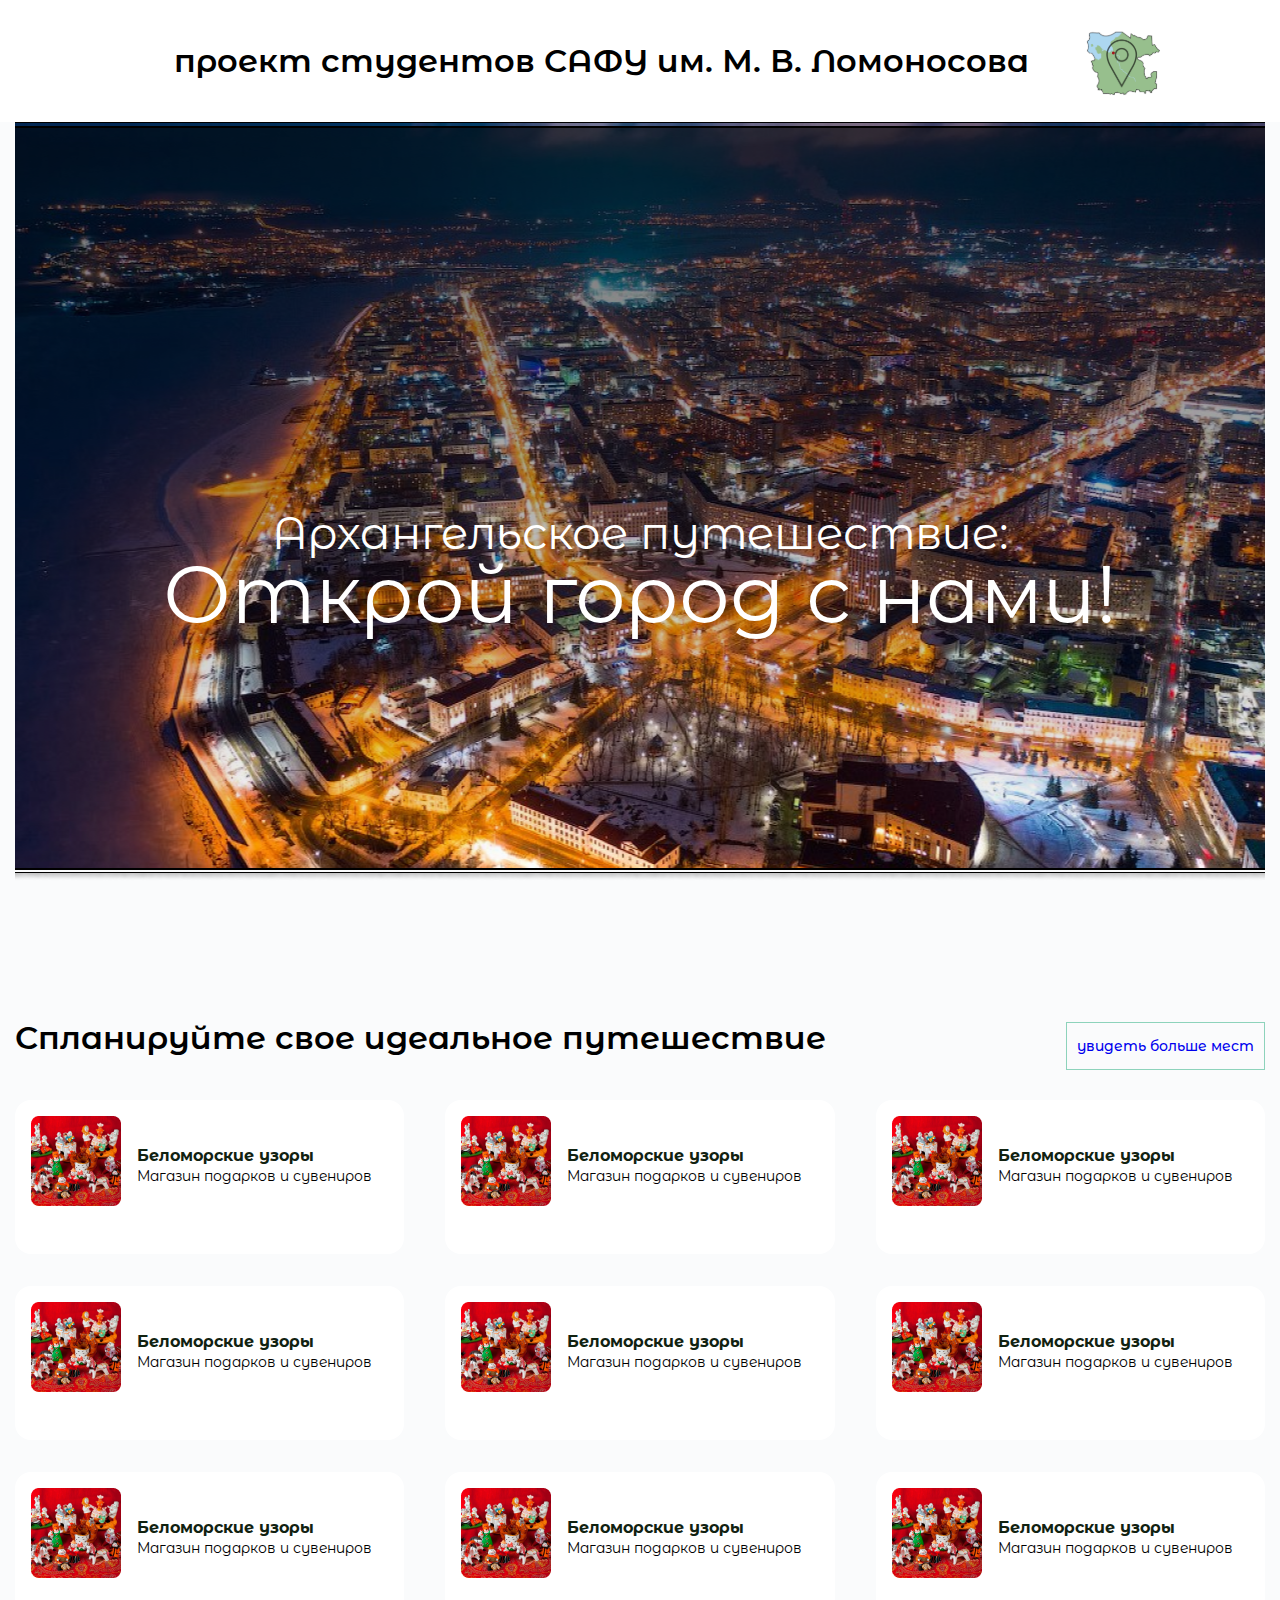
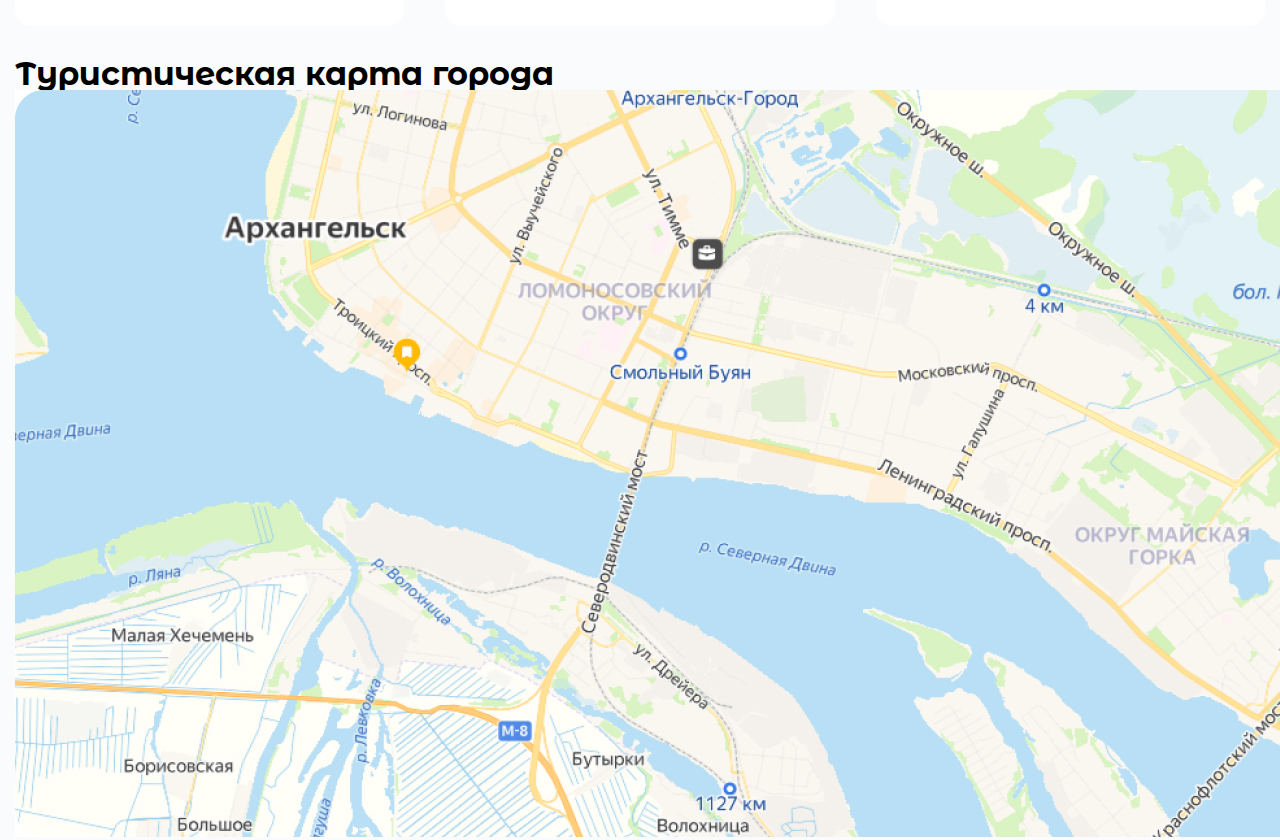
==== static/templates/index.html @ 419f7c82 "grid and map" ====
<!DOCTYPE html>
<html lang="en">
<head>
    <meta charset="UTF-8">
    <meta name="viewport" content="width=device-width, initial-scale=1.0">
    <link rel="preconnect" href="https://fonts.googleapis.com">
    <link rel="preconnect" href="https://fonts.gstatic.com" crossorigin>
    <link href="https://fonts.googleapis.com/css2?family=Montserrat+Alternates:ital,wght@0,400;0,500;0,600;0,700;1,900&display=swap" rel="stylesheet">
    <link rel="stylesheet" href="../styles/index.css">
    <title>Document</title>
</head>
<body>
    <header class="header">
        <div class="container">
            <div class="header-title">
                <h1 class="header-title-text">проект студентов САФУ им. М. В. Ломоносова</h1>
                <a href="#" class="logo">
                    <img src="../../media/лого.svg" alt="logo" class="logo-img">
                </a>
            </div>
        </div>
    </header>
    <main class="main">
        <section class="promo">
            <div class="container">
                <div class="promo__inner">
                    <h2 class="subtitle">
                        Архангельское путешествие:
                    </h2>
                    <h1 class="title">
                        Открой город с нами!
                    </h1>
                </div>
            </div>
        </section>
        <section class="review">
            <div class="container review-div">
                <div class="review__title">
                    <h1 class="review-plan">
                        Спланируйте свое идеальное путешествие
                    </h1>
                    <h2 class="review-more">
                        <a href="#" class="review-more-link">увидеть больше мест</a>
                    </h2>
                </div>
                <div class="review-grid">

                    <div class="grid-element">
                        <a href="#" class="grid-el-link"><img src="../../media/беломорские укзоры 1.png" alt="беломорские узоры" class="grid-element-img"></a>
                        <div class="grid-element-text">
                            <h1>Беломорские узоры</h1>
                            <h2>Магазин подарков и сувениров</h2>
                        </div>
                    </div>

                    <div class="grid-element">
                        <a href="#" class="grid-el-link"><img src="../../media/беломорские укзоры 1.png" alt="беломорские узоры" class="grid-element-img"></a>
                        <div class="grid-element-text">
                            <h1>Беломорские узоры</h1>
                            <h2>Магазин подарков и сувениров</h2>
                        </div>
                    </div>

                    <div class="grid-element">
                        <a href="#" class="grid-el-link"><img src="../../media/беломорские укзоры 1.png" alt="беломорские узоры" class="grid-element-img"></a>
                        <div class="grid-element-text">
                            <h1>Беломорские узоры</h1>
                            <h2>Магазин подарков и сувениров</h2>
                        </div>
                    </div>

                    <div class="grid-element">
                        <a href="#" class="grid-el-link"><img src="../../media/беломорские укзоры 1.png" alt="беломорские узоры" class="grid-element-img"></a>
                        <div class="grid-element-text">
                            <h1>Беломорские узоры</h1>
                            <h2>Магазин подарков и сувениров</h2>
                        </div>
                    </div>

                    <div class="grid-element">
                        <a href="#" class="grid-el-link"><img src="../../media/беломорские укзоры 1.png" alt="беломорские узоры" class="grid-element-img"></a>
                        <div class="grid-element-text">
                            <h1>Беломорские узоры</h1>
                            <h2>Магазин подарков и сувениров</h2>
                        </div>
                    </div>

                    <div class="grid-element">
                        <a href="#" class="grid-el-link"><img src="../../media/беломорские укзоры 1.png" alt="беломорские узоры" class="grid-element-img"></a>
                        <div class="grid-element-text">
                            <h1>Беломорские узоры</h1>
                            <h2>Магазин подарков и сувениров</h2>
                        </div>
                    </div>

                    <div class="grid-element">
                        <a href="#" class="grid-el-link"><img src="../../media/беломорские укзоры 1.png" alt="беломорские узоры" class="grid-element-img"></a>
                        <div class="grid-element-text">
                            <h1>Беломорские узоры</h1>
                            <h2>Магазин подарков и сувениров</h2>
                        </div>
                    </div>

                    <div class="grid-element">
                        <a href="#" class="grid-el-link"><img src="../../media/беломорские укзоры 1.png" alt="беломорские узоры" class="grid-element-img"></a>
                        <div class="grid-element-text">
                            <h1>Беломорские узоры</h1>
                            <h2>Магазин подарков и сувениров</h2>
                        </div>
                    </div>

                    <div class="grid-element">
                        <a href="#" class="grid-el-link"><img src="../../media/беломорские укзоры 1.png" alt="беломорские узоры" class="grid-element-img"></a>
                        <div class="grid-element-text">
                            <h1>Беломорские узоры</h1>
                            <h2>Магазин подарков и сувениров</h2>
                        </div>
                    </div>

                </div>
            </div>
        </section>
        <section class="map">
            <div class="container">
                <div class="map-text">
                    <h1 class="map-text-header">Туристическая карта города</h1>
                </div>
                <div class="main-map">
                    <img src="../../media/интерактивная карта.jpg" alt="карта города" class="map-image">
                </div>
            </div>
        </section>
    </main>
</body>
</html>
---- static/styles/index.css ----
/* Сброс стилей html */
html, body, div, span, applet, object, iframe,
h1, h2, h3, h4, h5, h6, p, blockquote, pre,
a, abbr, acronym, address, big, cite, code,
del, dfn, em, img, ins, kbd, q, s, samp,
small, strike, strong, sub, sup, tt, var,
b, u, i, center,
dl, dt, dd, ol, ul, li,
fieldset, form, label, legend,
table, caption, tbody, tfoot, thead, tr, th, td,
article, aside, canvas, details, embed,
figure, figcaption, footer, header, hgroup,
menu, nav, output, ruby, section, summary,
time, mark, audio, video {
	margin: 0;
	padding: 0;
	border: 0;
	font-size: 100%;
	font: inherit;
	vertical-align: baseline;
}
/* HTML5 display-role reset for older browsers */
article, aside, details, figcaption, figure,
footer, header, hgroup, menu, nav, section {
	display: block;
}
  
body {
	font-family: "Montserrat Alternates", sans-serif;
	line-height: 1;
	background-color: #FAFBFC;
}
ol, ul {
	list-style: none;
}
blockquote, q {
	quotes: none;
}
blockquote:before, blockquote:after,
q:before, q:after {
	content: '';
	content: none;
}
table {
	border-collapse: collapse;
	border-spacing: 0;
}

.header {
	background-color: #fff;
	padding: 21px 104px;
}

.container {
	max-width: 1383px;
	margin: 0 auto;
	padding: 0 15px;
}

.header-title {
	display: flex;
	justify-content: space-between;
	align-items: center;
}

.header-title-text {
	cursor: default;
	justify-content: center;
	font-weight: 600;
	font-size: 32px;
	margin-right: auto;
	margin-left: auto;
}

.promo__inner {
	display: flex;
	flex-direction: column;
	background-image: url(../../media/arhangelsk.png);
	min-height: 100vh;
	background-repeat: no-repeat;
	background-position: top;
	justify-content: center;
}

.title {
	color: #fff;
	font-weight: 400px;
	font-size: 80px;
	text-align: center;
}

.subtitle {
	color: #fff;
	font-weight: 400px;
	font-size: 45px;
	text-align: center;
}

.review__title {
	display: flex;
	justify-content: space-between;
	margin-bottom: 30px;
}

.review-plan {
	font-size: 32px;
	font-weight: 600;
}

.review-more {
	font-size: 14px;
	font-weight: 500;
	padding: 16px 10px;
	border: 1px solid;
	border-color: #8dd3bb;
	transition: 0.3s;

}

.review-more:hover {
	font-size: 14px;
	font-weight: 500;
	padding: 16px 10px;
	border: 1px solid;
	border-color: #8dd3bb;
	background-color: #8dd3bb;
}

.review-more-link {
	text-decoration: none;
}

.review-more-link:visited {
	text-decoration: none;
	color: black;
}

.review-grid {
	display: flex;
	flex-flow: row wrap;
	justify-content: space-between;
}

.grid-element {
	display: flex;
	flex-direction: row;
	background-color: #fff;
	border-radius: 16px;
	padding: 16px;
	width: calc(100% / 3.5);
	height: 122px;
	margin-bottom: 32px;
	transition: 0.3s;
}

.grid-element:hover {
	display: flex;
	flex-direction: row;
	background-color: rgba(174, 226, 209, 0.9);;
	border-radius: 16px;
	padding: 16px;
	width: calc(100% / 3.5);
	height: 122px;
	margin-bottom: 32px;
}

.grid-element-img {
	width: 90px;
	height: 90px;
}

.grid-element-text {
	margin-top: 32px;
	margin-bottom: 32px;
	margin-left: 16px;
	cursor: default;
}

.grid-element-text h1 {
	font-weight: bolder;
	font-size: 16px;
	color: #112211;
	margin-bottom: 5px;
}

.grid-element-text h2 {
	font-weight: 400;
	font-size: 14px;
}

.map-text-header {
	font-size: 32px;
	font-weight: bolder;
}

.map-mage {
	border-radius: 16px;
	min-height: 100vh;
}
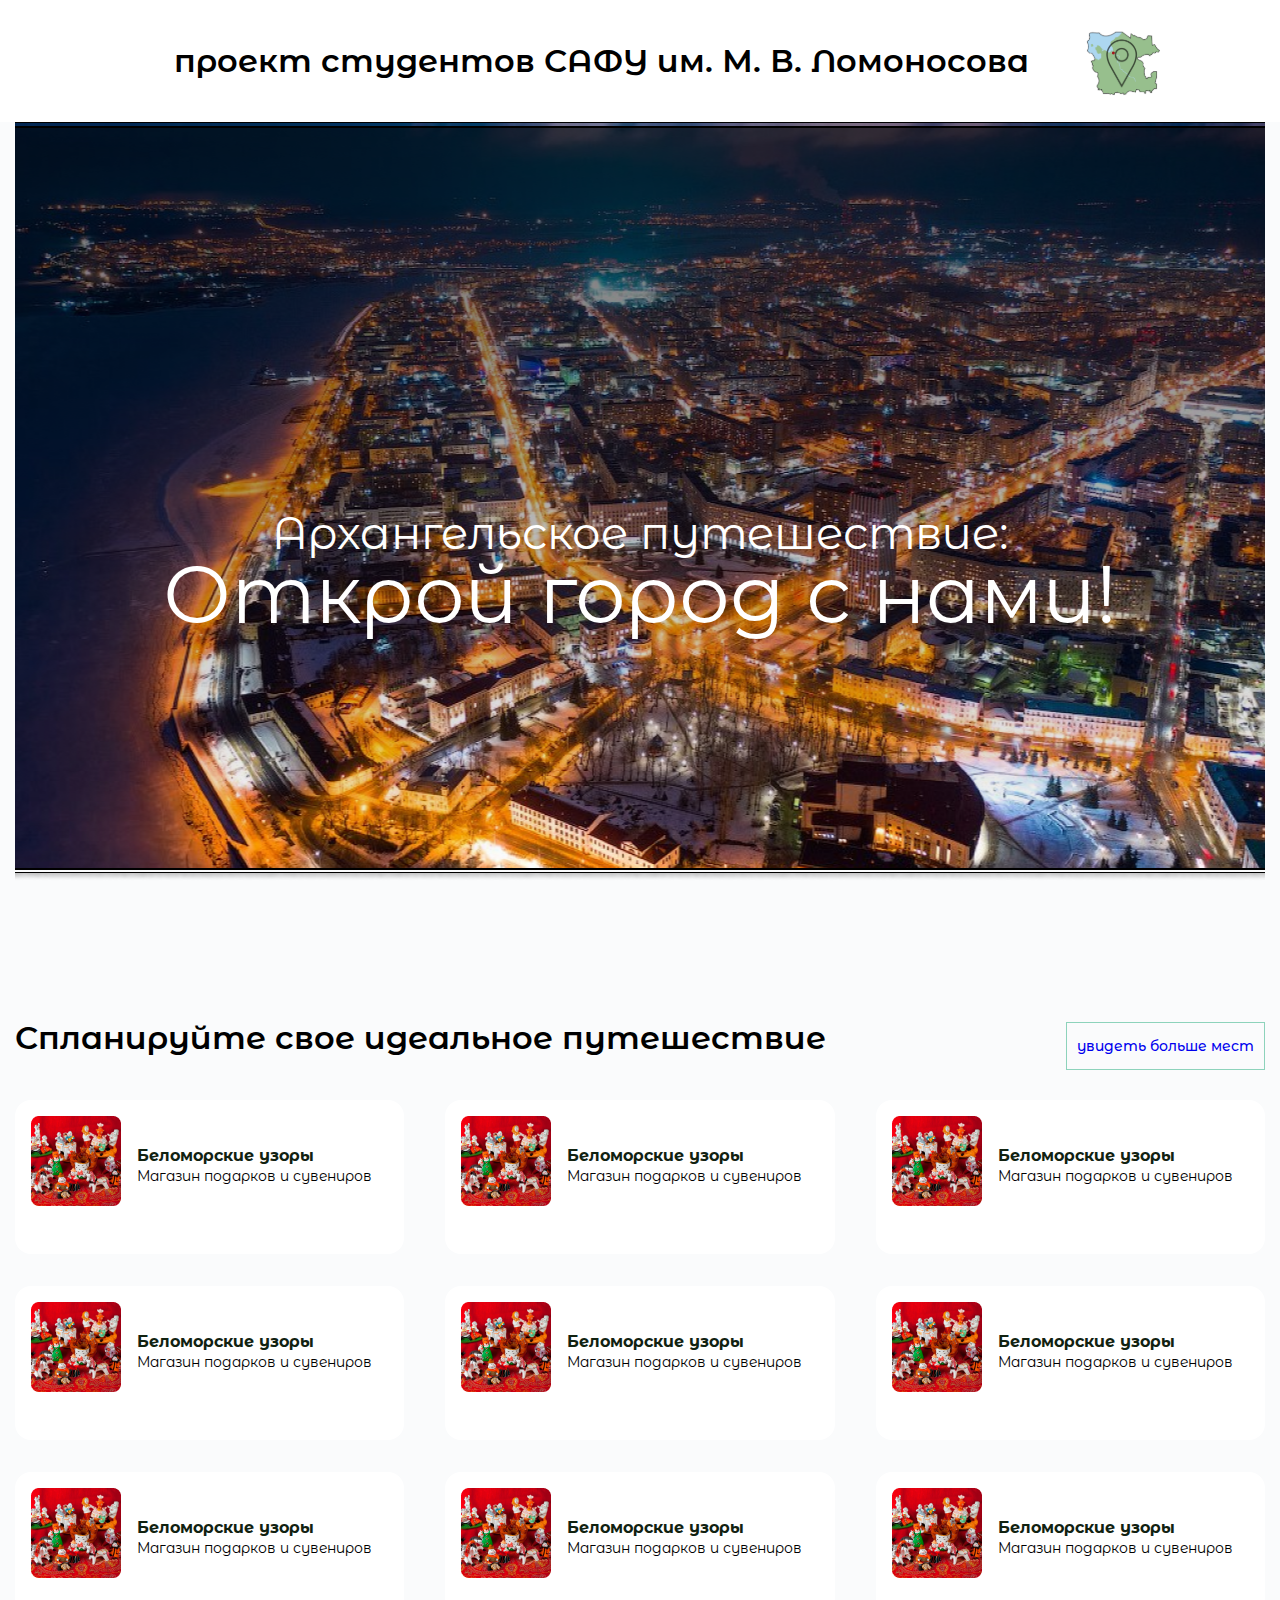
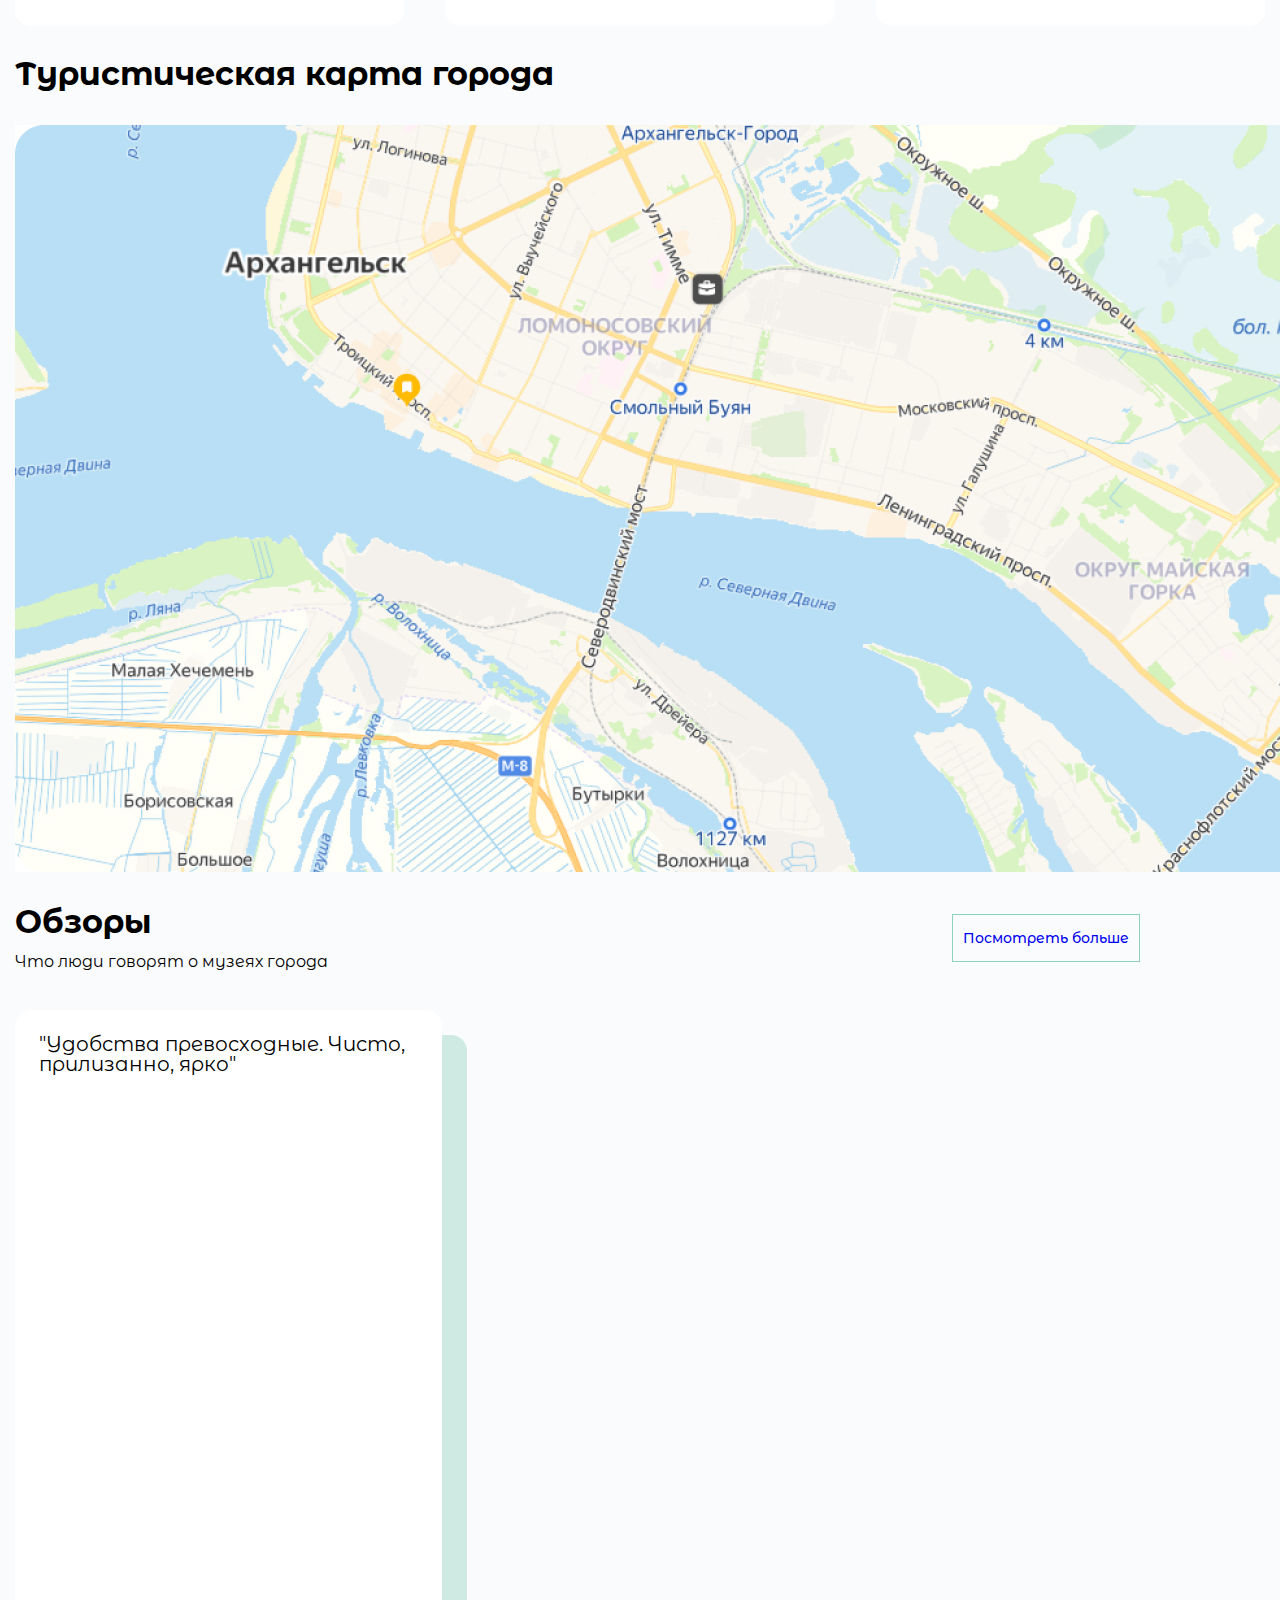
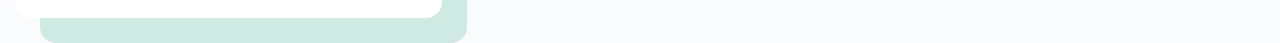
==== commit 8bbc0e41: "google views" ====
--- a/static/templates/index.html
+++ b/static/templates/index.html
@@ -130,6 +130,29 @@
                 </div>
             </div>
         </section>
+        <section class="google-views">
+            <div class="container">
+                <div class="google-views-headers">
+                    <div class="google-views-headers-hs">
+                        <h1>Обзоры</h1>
+                        <h2>Что люди говорят о музеях города</h2>
+                    </div>
+                    <h2 class="review-more">
+                        <a href="#" class="review-more-link">Посмотреть больше</a>
+                    </h2>
+                </div>
+                <div class="google-views-marks">
+                    <div class="google-views-marks-element">
+                        <div class="google-views-marks-main-element sq">
+                            <h1>"Удобства превосходные. Чисто, прилизанно, ярко"</h1>
+                        </div>
+                        <div class="google-views-marks-background sq">
+
+                        </div>
+                    </div>
+                </div>
+            </div>
+        </section>
     </main>
 </body>
 </html>--- a/static/styles/index.css
+++ b/static/styles/index.css
@@ -188,12 +188,65 @@
 	font-size: 14px;
 }
 
+.map {
+	margin-bottom: 31px;
+}
+
 .map-text-header {
 	font-size: 32px;
 	font-weight: bolder;
+	margin-bottom: 35px;
 }
 
 .map-mage {
 	border-radius: 16px;
 	min-height: 100vh;
+}
+
+.google-views-headers {
+	width: 90%;
+	display: flex;
+	justify-content: space-between;
+	align-items: center;
+	margin-bottom: 40px;
+}
+
+.google-views-headers-hs h1 {
+	margin-bottom: 16px;
+	font-size: 32px;
+	font-weight: bolder;
+}
+
+.google-views-headers-hs h2 {
+	font-size: 16px;
+	font-weight: 400;
+}
+
+.sq {
+	border-radius: 16px;
+	height: 560px;
+	width: calc(100% / 3.3);
+}
+
+.google-views-marks-element {
+	position: relative;
+}
+
+.google-views-marks-main-element {
+	background-color: #fff;
+	padding: 24px;
+}
+
+.google-views-marks-main-element h1 {
+	font-size: 20px;
+	font-weight: 400;
+}
+
+.google-views-marks-background {
+	position: absolute;
+	padding: 24px;
+	background-color: rgba(141, 211, 187, 0.4);
+	top: 25px;
+	left: 25px;
+	z-index: -1;
 }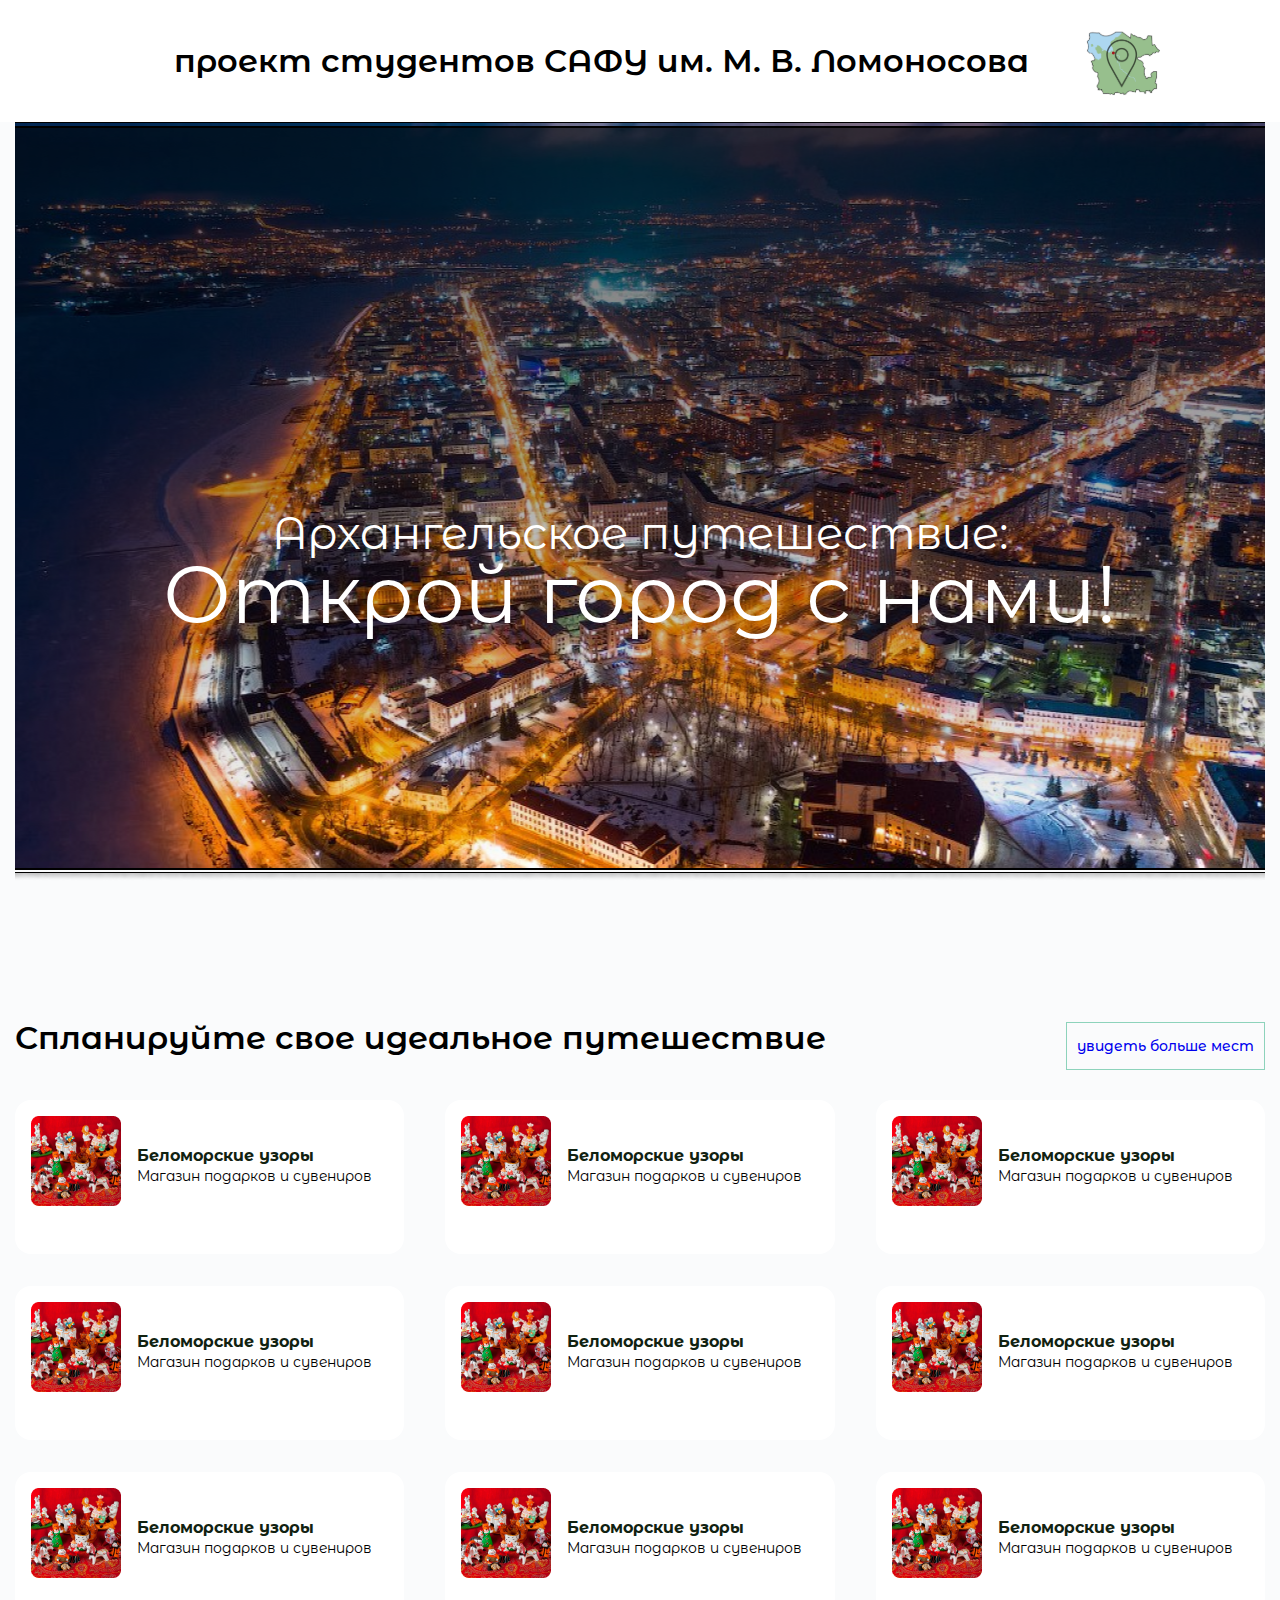
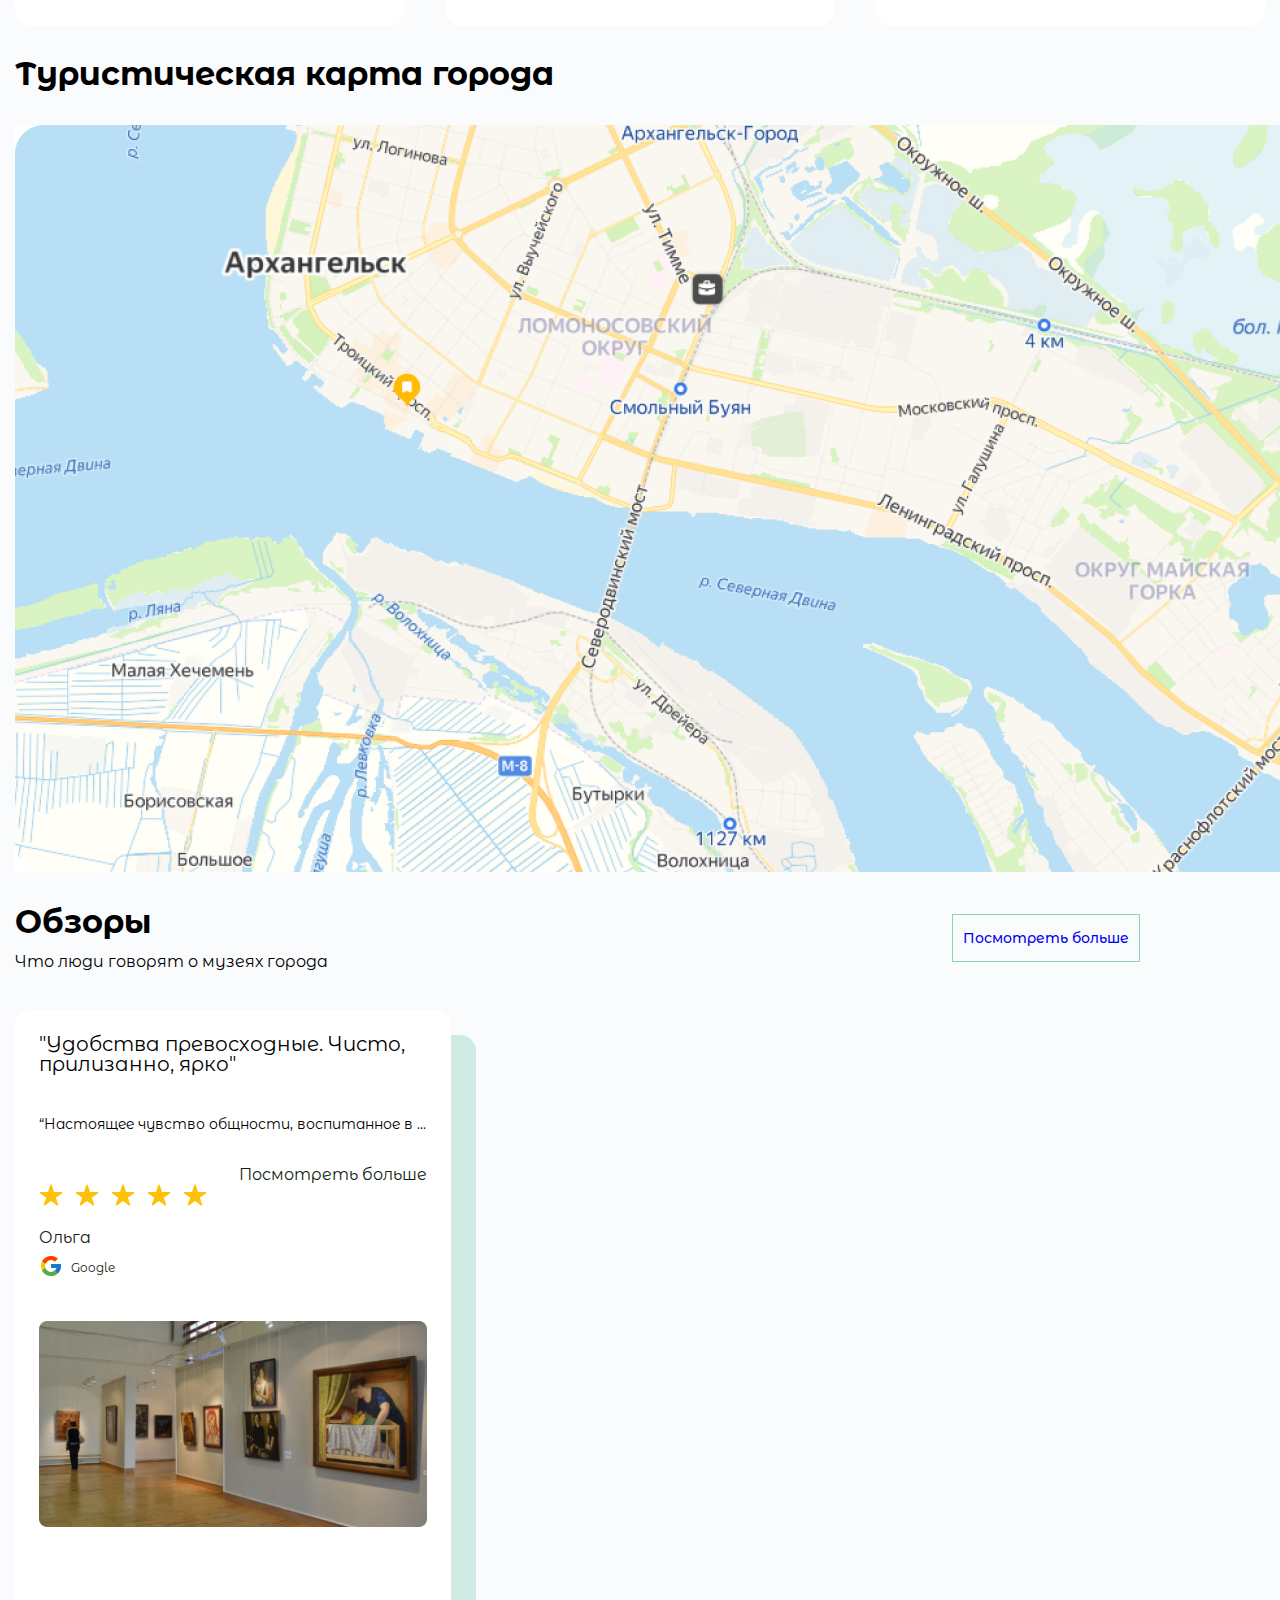
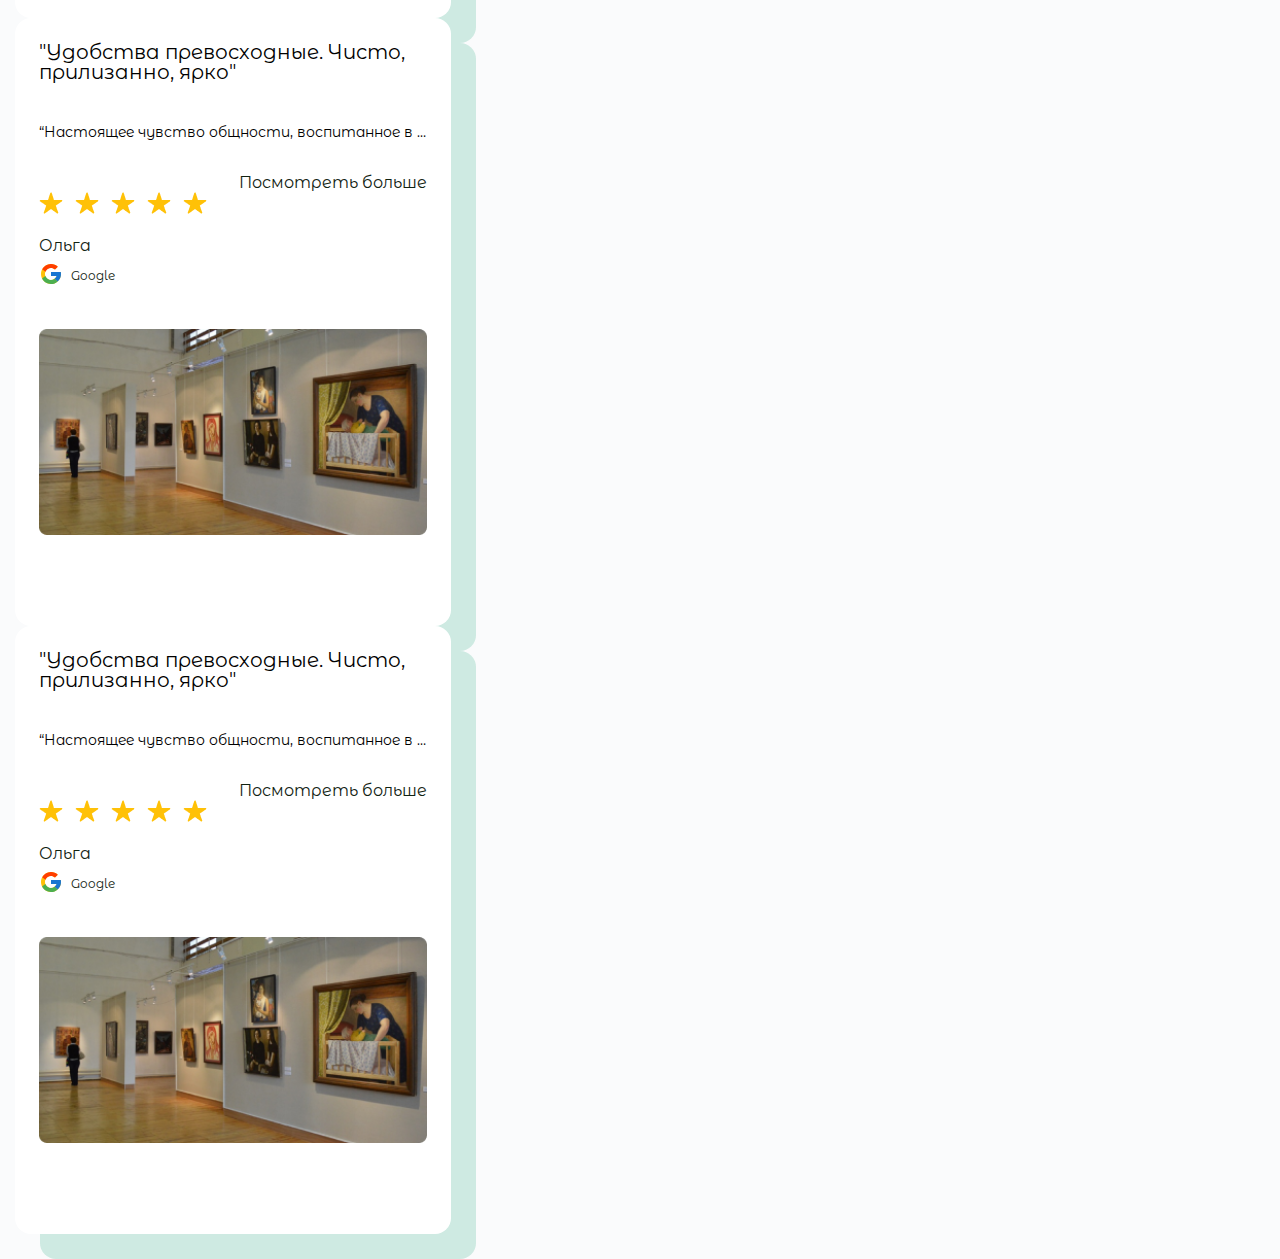
==== commit 58b4a3d0: "google views row" ====
--- a/static/templates/index.html
+++ b/static/templates/index.html
@@ -144,11 +144,166 @@
                 <div class="google-views-marks">
                     <div class="google-views-marks-element">
                         <div class="google-views-marks-main-element sq">
+
                             <h1>"Удобства превосходные. Чисто, прилизанно, ярко"</h1>
+
+                            <div class="show-more-google">
+                                <script type="text/javascript">
+                                function toggle(obj) {
+                                      var obj=document.getElementById(obj);
+                                  
+                                      if (obj.classList.value.split(' ').includes("text-hidden")) 
+                                        obj.classList.remove('text-hidden');
+                                      else 
+                                        obj.classList.toggle('text-hidden');
+                                }
+                                </script>
+                                <div>
+                                    <span id="show-more-text" class="text-container text-hidden" >
+                                        “Настоящее чувство общности, воспитанное в нас” - 
+                                        я очень ценю помощь и поддержку персонала в эти трудные времена. 
+                                        Спасибо Кэти за то, что всегда помогала мне, даже когда я была за границей. 
+                                        И всегда была рядом, когда это было необходимо.Посмотреть еще несколько студий Olgaweave 
+                                        – Kai TakGoogle
+                                    </span>
+                                </div>
+                                <a class="google-show-more-button" href="javascript: void(0);" onClick="toggle('show-more-text')">Посмотреть больше</a>
+                            </div>
+
+                            <div class="star-marks">
+                                <img src="../../media/Frame 2608758.png" alt="" class="star-marks-img">
+                            </div>
+
+                            <div class="username">
+                                <div class="name">
+                                    <span>Ольга</span>
+                                </div>
+                                <div class="google-logo">
+                                    <a href="https://www.google.ru/maps">
+                                        <img src="../../media/flat-color-icons_google.svg" alt="google-logo">
+                                    </a>
+                                    <span>Google</span>
+                                </div>
+                            </div>
+
+                            <div class="object-img">
+                                <img src="../../media/музей изобр искуств 1.png" alt="музей">
+                            </div>
                         </div>
                         <div class="google-views-marks-background sq">
 
                         </div>
+                        
+                    </div>
+                </div>
+                <div class="google-views-marks">
+                    <div class="google-views-marks-element">
+                        <div class="google-views-marks-main-element sq">
+
+                            <h1>"Удобства превосходные. Чисто, прилизанно, ярко"</h1>
+
+                            <div class="show-more-google">
+                                <script type="text/javascript">
+                                function toggle(obj) {
+                                      var obj=document.getElementById(obj);
+                                  
+                                      if (obj.classList.value.split(' ').includes("text-hidden")) 
+                                        obj.classList.remove('text-hidden');
+                                      else 
+                                        obj.classList.toggle('text-hidden');
+                                }
+                                </script>
+                                <div>
+                                    <span id="show-more-text" class="text-container text-hidden" >
+                                        “Настоящее чувство общности, воспитанное в нас” - 
+                                        я очень ценю помощь и поддержку персонала в эти трудные времена. 
+                                        Спасибо Кэти за то, что всегда помогала мне, даже когда я была за границей. 
+                                        И всегда была рядом, когда это было необходимо.Посмотреть еще несколько студий Olgaweave 
+                                        – Kai TakGoogle
+                                    </span>
+                                </div>
+                                <a class="google-show-more-button" href="javascript: void(0);" onClick="toggle('show-more-text')">Посмотреть больше</a>
+                            </div>
+
+                            <div class="star-marks">
+                                <img src="../../media/Frame 2608758.png" alt="" class="star-marks-img">
+                            </div>
+
+                            <div class="username">
+                                <div class="name">
+                                    <span>Ольга</span>
+                                </div>
+                                <div class="google-logo">
+                                    <a href="https://www.google.ru/maps">
+                                        <img src="../../media/flat-color-icons_google.svg" alt="google-logo">
+                                    </a>
+                                    <span>Google</span>
+                                </div>
+                            </div>
+
+                            <div class="object-img">
+                                <img src="../../media/музей изобр искуств 1.png" alt="музей">
+                            </div>
+                        </div>
+                        <div class="google-views-marks-background sq">
+
+                        </div>
+                        
+                    </div>
+                </div>
+                <div class="google-views-marks">
+                    <div class="google-views-marks-element">
+                        <div class="google-views-marks-main-element sq">
+
+                            <h1>"Удобства превосходные. Чисто, прилизанно, ярко"</h1>
+
+                            <div class="show-more-google">
+                                <script type="text/javascript">
+                                function toggle(obj) {
+                                      var obj=document.getElementById(obj);
+                                  
+                                      if (obj.classList.value.split(' ').includes("text-hidden")) 
+                                        obj.classList.remove('text-hidden');
+                                      else 
+                                        obj.classList.toggle('text-hidden');
+                                }
+                                </script>
+                                <div>
+                                    <span id="show-more-text" class="text-container text-hidden" >
+                                        “Настоящее чувство общности, воспитанное в нас” - 
+                                        я очень ценю помощь и поддержку персонала в эти трудные времена. 
+                                        Спасибо Кэти за то, что всегда помогала мне, даже когда я была за границей. 
+                                        И всегда была рядом, когда это было необходимо.Посмотреть еще несколько студий Olgaweave 
+                                        – Kai TakGoogle
+                                    </span>
+                                </div>
+                                <a class="google-show-more-button" href="javascript: void(0);" onClick="toggle('show-more-text')">Посмотреть больше</a>
+                            </div>
+
+                            <div class="star-marks">
+                                <img src="../../media/Frame 2608758.png" alt="" class="star-marks-img">
+                            </div>
+
+                            <div class="username">
+                                <div class="name">
+                                    <span>Ольга</span>
+                                </div>
+                                <div class="google-logo">
+                                    <a href="https://www.google.ru/maps">
+                                        <img src="../../media/flat-color-icons_google.svg" alt="google-logo">
+                                    </a>
+                                    <span>Google</span>
+                                </div>
+                            </div>
+
+                            <div class="object-img">
+                                <img src="../../media/музей изобр искуств 1.png" alt="музей">
+                            </div>
+                        </div>
+                        <div class="google-views-marks-background sq">
+
+                        </div>
+                        
                     </div>
                 </div>
             </div>
--- a/static/styles/index.css
+++ b/static/styles/index.css
@@ -224,8 +224,14 @@
 
 .sq {
 	border-radius: 16px;
-	height: 560px;
-	width: calc(100% / 3.3);
+	min-height: 560px;
+	width: calc(100% / 6.4);
+}
+
+.google-views-marks {
+	display: flex;
+	flex-direction: row;
+	justify-content: space-around;
 }
 
 .google-views-marks-element {
@@ -240,6 +246,7 @@
 .google-views-marks-main-element h1 {
 	font-size: 20px;
 	font-weight: 400;
+	margin-bottom: 20px;
 }
 
 .google-views-marks-background {
@@ -249,4 +256,88 @@
 	top: 25px;
 	left: 25px;
 	z-index: -1;
-}+}
+
+.show-more-google {
+	margin-bottom: 16px;
+}
+
+.show-more-google span {
+	font-size: 14px;
+	font-weight: 400;
+	line-height: 1.5;
+}
+
+.google-show-more-button {
+	float: right;
+    margin-top: 10px;
+	text-decoration: none;
+	font-size: 16px;
+	font-weight: 400;
+	color: #112211;
+	transition: 0.3s;
+}
+
+.google-show-more-button:visited {
+	float: right;
+    margin-top: 10px;
+	text-decoration: none;
+	font-size: 16px;
+	font-weight: 400;
+	color: #112211;
+}
+
+.google-show-more-button:hover {
+	float: right;
+    margin-top: 10px;
+	text-decoration: none;
+	font-size: 17px;
+	font-weight: 400;
+	color: #112211;
+}
+
+.text-container{
+    margin-top:20px;
+    display:inline-block;
+	height: 40px;
+}
+
+.text-hidden{
+	white-space: nowrap; 
+	overflow: hidden;
+	text-overflow: ellipsis; 
+	width: 100%;
+}
+
+.star-marks {
+	margin-bottom: 20px;
+}
+
+.username {
+	margin-bottom: 40px;
+}
+
+.name {
+	margin-bottom: 8px;
+}
+
+.name span {
+	color: #112211;
+}
+
+.google-logo {
+	display: flex;
+}
+
+.google-logo span {
+	margin: auto 0;
+	margin-left: 8px;
+	font-size: 12px;
+	font-weight: 400;
+	color: #112211;
+}
+
+.object-img img {
+	width: 100%;
+}
+
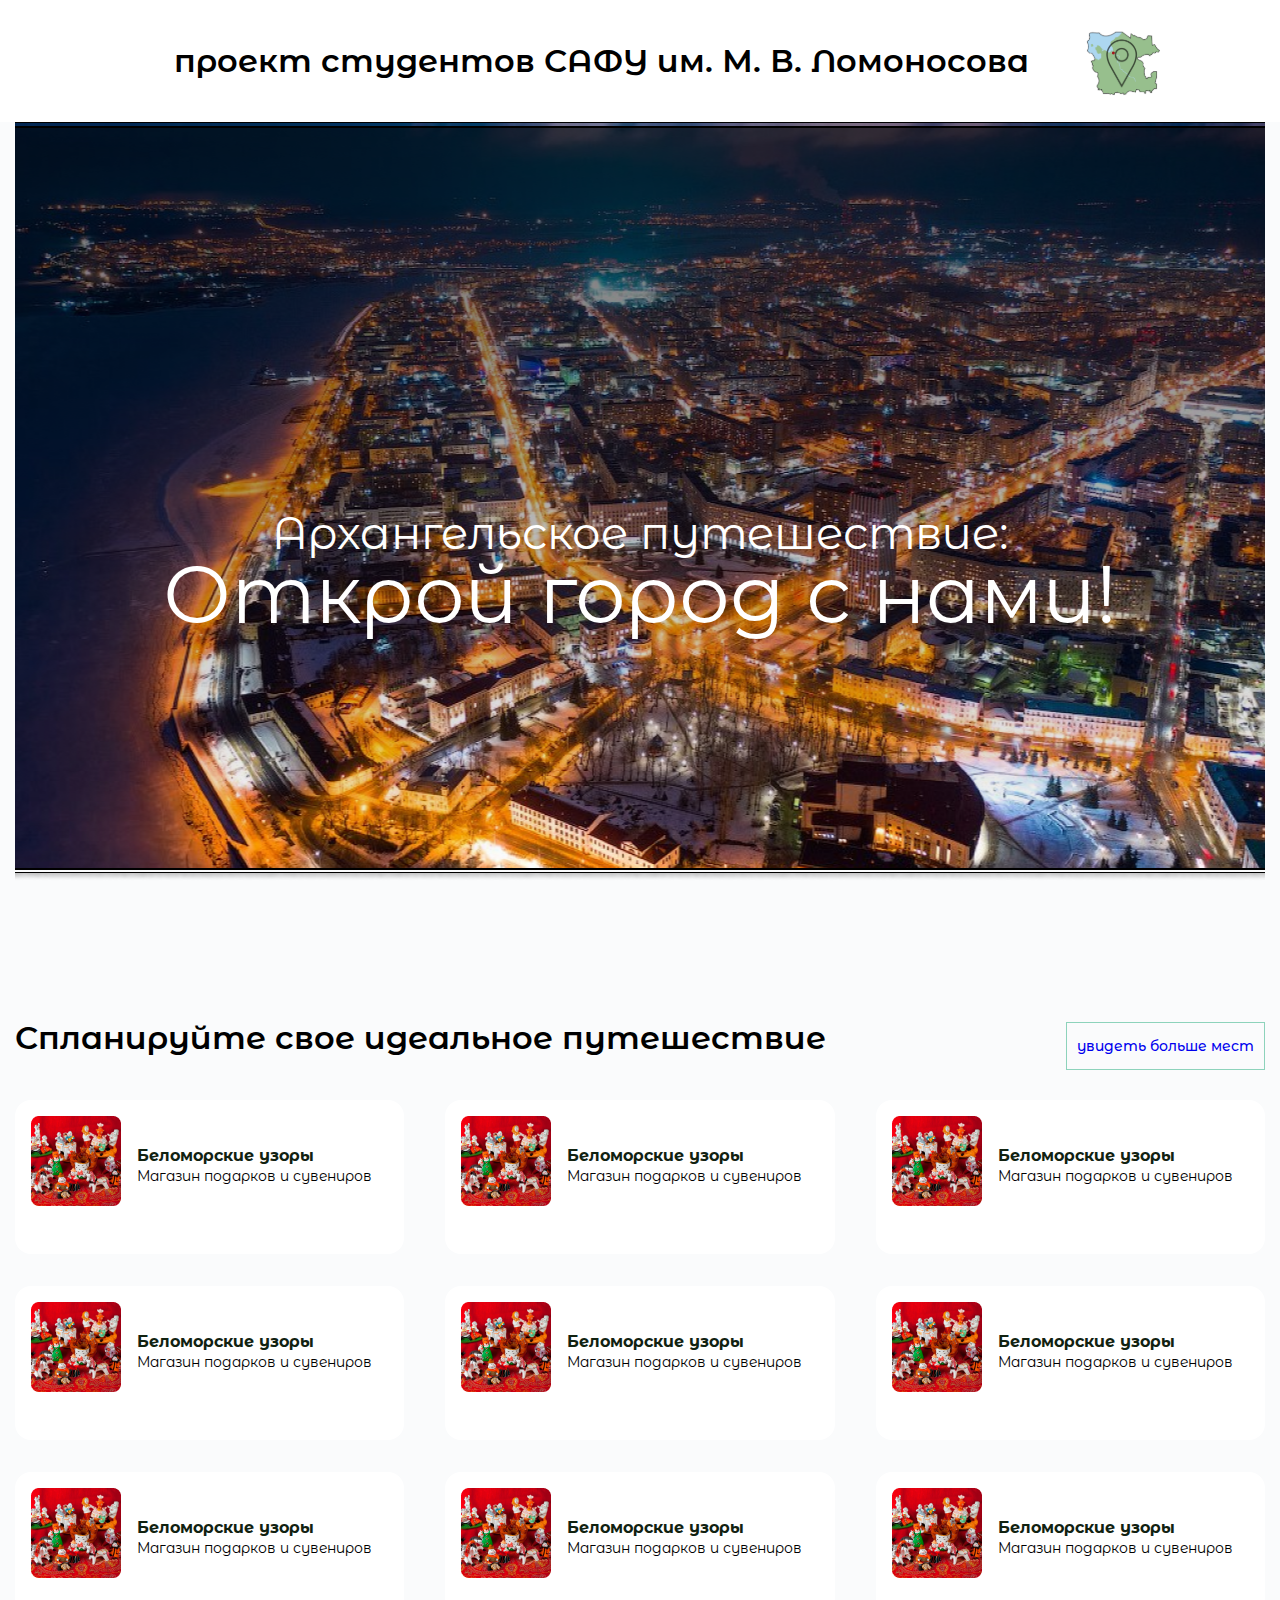
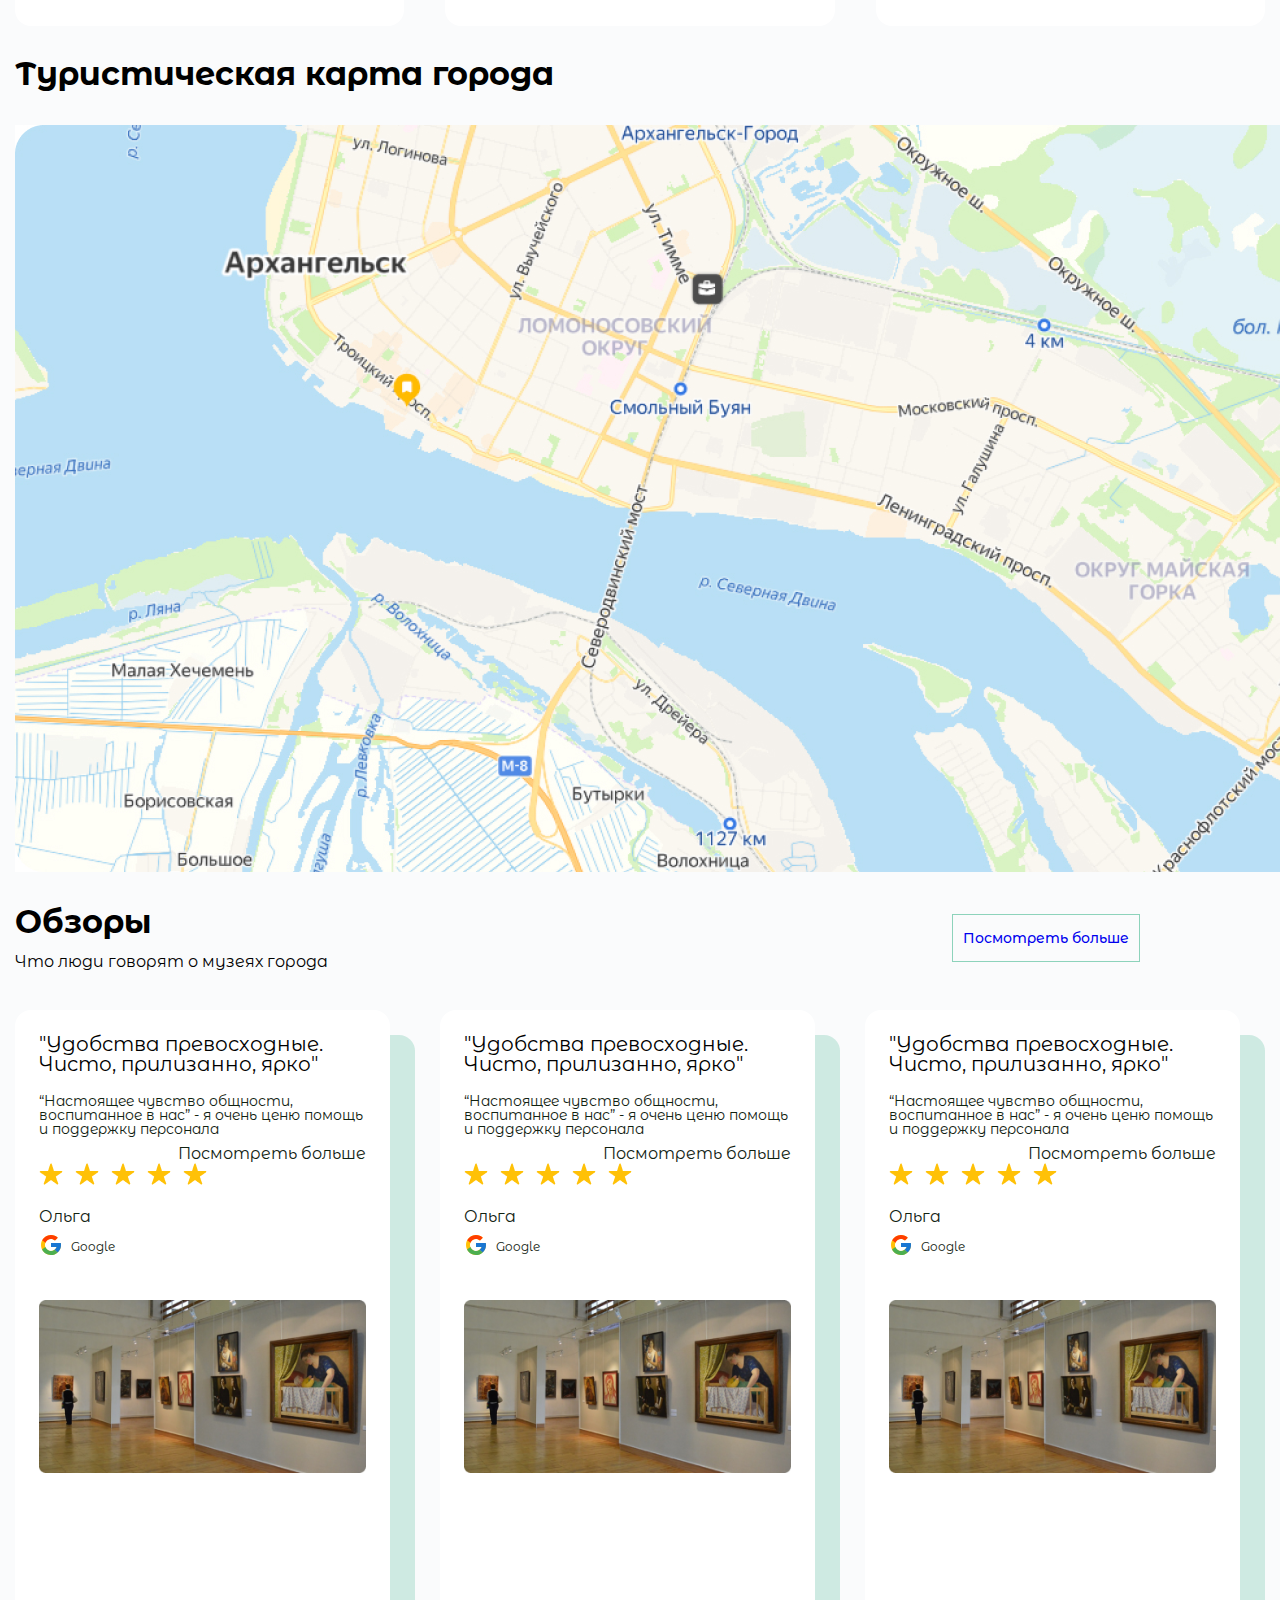
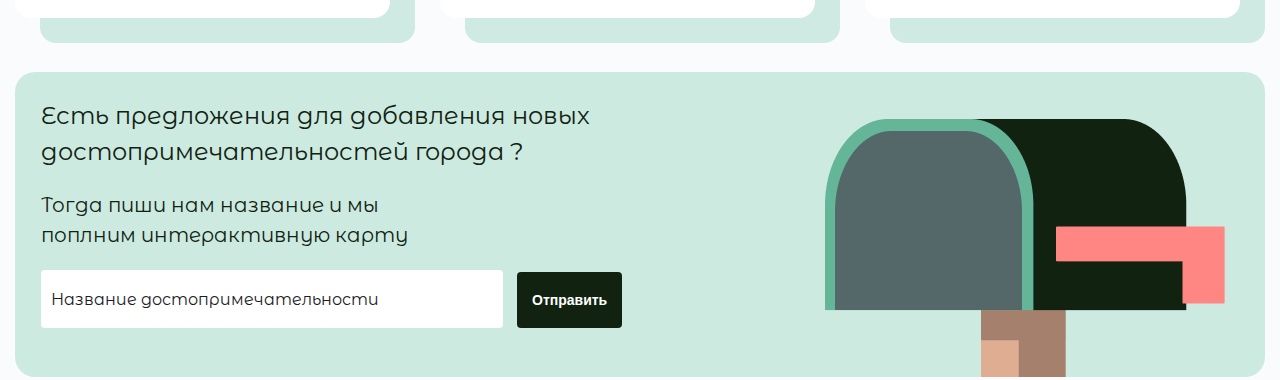
==== commit adfba966: "google form" ====
--- a/static/templates/index.html
+++ b/static/templates/index.html
@@ -148,26 +148,24 @@
                             <h1>"Удобства превосходные. Чисто, прилизанно, ярко"</h1>
 
                             <div class="show-more-google">
-                                <script type="text/javascript">
-                                function toggle(obj) {
-                                      var obj=document.getElementById(obj);
-                                  
-                                      if (obj.classList.value.split(' ').includes("text-hidden")) 
-                                        obj.classList.remove('text-hidden');
-                                      else 
-                                        obj.classList.toggle('text-hidden');
-                                }
-                                </script>
-                                <div>
-                                    <span id="show-more-text" class="text-container text-hidden" >
+                                <script src="https://ajax.googleapis.com/ajax/libs/jquery/3.7.1/jquery.min.js"></script>
+                                <script type="text/javascript" src="../scripts/script.js"></script>
+                                <div class="visible-text">
+                                    <p>
                                         “Настоящее чувство общности, воспитанное в нас” - 
-                                        я очень ценю помощь и поддержку персонала в эти трудные времена. 
+                                        я очень ценю помощь и поддержку персонала
+                                    </p>
+                                </div>
+                                <div class="invisible-text">
+                                    <p>
+                                        в эти трудные времена. 
                                         Спасибо Кэти за то, что всегда помогала мне, даже когда я была за границей. 
                                         И всегда была рядом, когда это было необходимо.Посмотреть еще несколько студий Olgaweave 
                                         – Kai TakGoogle
-                                    </span>
-                                </div>
-                                <a class="google-show-more-button" href="javascript: void(0);" onClick="toggle('show-more-text')">Посмотреть больше</a>
+                                    </p>
+                                </div>
+                                <button class="google-show-more-btn">Посмотреть больше</button>
+                                
                             </div>
 
                             <div class="star-marks">
@@ -195,34 +193,30 @@
                         </div>
                         
                     </div>
-                </div>
-                <div class="google-views-marks">
                     <div class="google-views-marks-element">
                         <div class="google-views-marks-main-element sq">
 
                             <h1>"Удобства превосходные. Чисто, прилизанно, ярко"</h1>
 
                             <div class="show-more-google">
-                                <script type="text/javascript">
-                                function toggle(obj) {
-                                      var obj=document.getElementById(obj);
-                                  
-                                      if (obj.classList.value.split(' ').includes("text-hidden")) 
-                                        obj.classList.remove('text-hidden');
-                                      else 
-                                        obj.classList.toggle('text-hidden');
-                                }
-                                </script>
-                                <div>
-                                    <span id="show-more-text" class="text-container text-hidden" >
+                                <script src="https://ajax.googleapis.com/ajax/libs/jquery/3.7.1/jquery.min.js"></script>
+                                <script type="text/javascript" src="../scripts/script.js"></script>
+                                <div class="visible-text">
+                                    <p>
                                         “Настоящее чувство общности, воспитанное в нас” - 
-                                        я очень ценю помощь и поддержку персонала в эти трудные времена. 
+                                        я очень ценю помощь и поддержку персонала
+                                    </p>
+                                </div>
+                                <div class="invisible-text">
+                                    <p>
+                                        в эти трудные времена. 
                                         Спасибо Кэти за то, что всегда помогала мне, даже когда я была за границей. 
                                         И всегда была рядом, когда это было необходимо.Посмотреть еще несколько студий Olgaweave 
                                         – Kai TakGoogle
-                                    </span>
-                                </div>
-                                <a class="google-show-more-button" href="javascript: void(0);" onClick="toggle('show-more-text')">Посмотреть больше</a>
+                                    </p>
+                                </div>
+                                <button class="google-show-more-btn">Посмотреть больше</button>
+                                
                             </div>
 
                             <div class="star-marks">
@@ -250,34 +244,30 @@
                         </div>
                         
                     </div>
-                </div>
-                <div class="google-views-marks">
                     <div class="google-views-marks-element">
                         <div class="google-views-marks-main-element sq">
 
                             <h1>"Удобства превосходные. Чисто, прилизанно, ярко"</h1>
 
                             <div class="show-more-google">
-                                <script type="text/javascript">
-                                function toggle(obj) {
-                                      var obj=document.getElementById(obj);
-                                  
-                                      if (obj.classList.value.split(' ').includes("text-hidden")) 
-                                        obj.classList.remove('text-hidden');
-                                      else 
-                                        obj.classList.toggle('text-hidden');
-                                }
-                                </script>
-                                <div>
-                                    <span id="show-more-text" class="text-container text-hidden" >
+                                <script src="https://ajax.googleapis.com/ajax/libs/jquery/3.7.1/jquery.min.js"></script>
+                                <script type="text/javascript" src="../scripts/script.js"></script>
+                                <div class="visible-text">
+                                    <p>
                                         “Настоящее чувство общности, воспитанное в нас” - 
-                                        я очень ценю помощь и поддержку персонала в эти трудные времена. 
+                                        я очень ценю помощь и поддержку персонала
+                                    </p>
+                                </div>
+                                <div class="invisible-text">
+                                    <p>
+                                        в эти трудные времена. 
                                         Спасибо Кэти за то, что всегда помогала мне, даже когда я была за границей. 
                                         И всегда была рядом, когда это было необходимо.Посмотреть еще несколько студий Olgaweave 
                                         – Kai TakGoogle
-                                    </span>
-                                </div>
-                                <a class="google-show-more-button" href="javascript: void(0);" onClick="toggle('show-more-text')">Посмотреть больше</a>
+                                    </p>
+                                </div>
+                                <button class="google-show-more-btn">Посмотреть больше</button>
+                                
                             </div>
 
                             <div class="star-marks">
@@ -303,7 +293,26 @@
                         <div class="google-views-marks-background sq">
 
                         </div>
-                        
+                    </div>
+                </div>
+            </div>
+        </section>
+        <section class="post-form">
+            <div class="container">
+                <div class="post-form-div">
+                    <div class="form-main">
+                        <h1>Есть предложения для добавления новых достопримечательностей города ?</h1>
+                        <h2>
+                            Тогда пиши нам название и мы 
+                            поплним интерактивную карту 
+                        </h2>
+                        <form method="post">
+                            <input type="text" value="Название достопримечательности">
+                            <button id="form-button">Отправить</button>
+                        </form>
+                    </div>
+                    <div class="form-img">
+                        <img src="../../media/emojione-v1_open-mailbox-with-lowered-flag.png" alt="">
                     </div>
                 </div>
             </div>
--- a/static/styles/index.css
+++ b/static/styles/index.css
@@ -203,6 +203,10 @@
 	min-height: 100vh;
 }
 
+.google-views {
+	margin-bottom: 54px;
+}
+
 .google-views-headers {
 	width: 90%;
 	display: flex;
@@ -225,13 +229,13 @@
 .sq {
 	border-radius: 16px;
 	min-height: 560px;
-	width: calc(100% / 6.4);
+	width: calc(100% / 1.3);
 }
 
 .google-views-marks {
 	display: flex;
 	flex-direction: row;
-	justify-content: space-around;
+	justify-content: space-between;
 }
 
 .google-views-marks-element {
@@ -268,7 +272,14 @@
 	line-height: 1.5;
 }
 
-.google-show-more-button {
+.google-show-more-btn {
+	background: none;
+	color: inherit;
+	border: none;
+	padding: 0;
+	font: inherit;
+	cursor: pointer;
+	outline: inherit;
 	float: right;
     margin-top: 10px;
 	text-decoration: none;
@@ -278,7 +289,7 @@
 	transition: 0.3s;
 }
 
-.google-show-more-button:visited {
+.google-show-more-btn:visited {
 	float: right;
     margin-top: 10px;
 	text-decoration: none;
@@ -287,7 +298,7 @@
 	color: #112211;
 }
 
-.google-show-more-button:hover {
+.google-show-more-btn:hover {
 	float: right;
     margin-top: 10px;
 	text-decoration: none;
@@ -296,17 +307,14 @@
 	color: #112211;
 }
 
-.text-container{
-    margin-top:20px;
-    display:inline-block;
-	height: 40px;
-}
-
-.text-hidden{
-	white-space: nowrap; 
-	overflow: hidden;
-	text-overflow: ellipsis; 
-	width: 100%;
+.visible-text {
+	font-size: 14px;
+	color: #112211;
+}
+
+.invisible-text {
+	font-size: 14px;
+	color: #112211;
 }
 
 .star-marks {
@@ -341,3 +349,62 @@
 	width: 100%;
 }
 
+.post-form-div {
+	background-color: #CDEAE1;
+	height: 305px;
+	width: 100%;
+	border-radius: 20px;
+	display: flex;
+	flex-direction: row;
+	justify-content: space-between;
+}
+
+.form-main {
+	padding: 26px;
+}
+
+.form-main h1 {
+	width: 590px;
+	color: #112211;
+	font-size: 24px;
+	font-weight: 400;
+	line-height: 1.5;
+	margin-bottom: 20px;
+}
+
+.form-main h2 {
+	width: 370px;
+	color: #112211;
+	font-size: 20px;
+	font-weight: normal;
+	line-height: 1.5;
+	margin-bottom: 20px;
+}
+
+input {
+	border: none;
+	border-radius: 4px;
+	height: 56px;
+	width: 450px;
+	color: #1C1B1F;
+	font-weight: 400;
+	font-size: 16px;
+	padding-left: 10px;
+	font-family: "Montserrat Alternates", sans-serif;
+}
+
+#form-button {
+	height: 56px;
+	border: none;
+	border-radius: 4px;
+	background-color: #112211;
+	color: #fff;
+	font-size: 14px;
+	font-weight: bolder;
+	padding: 0 15px;
+	margin-left: 10px;
+}
+
+.form-img img {
+	margin-right: 40px;
+}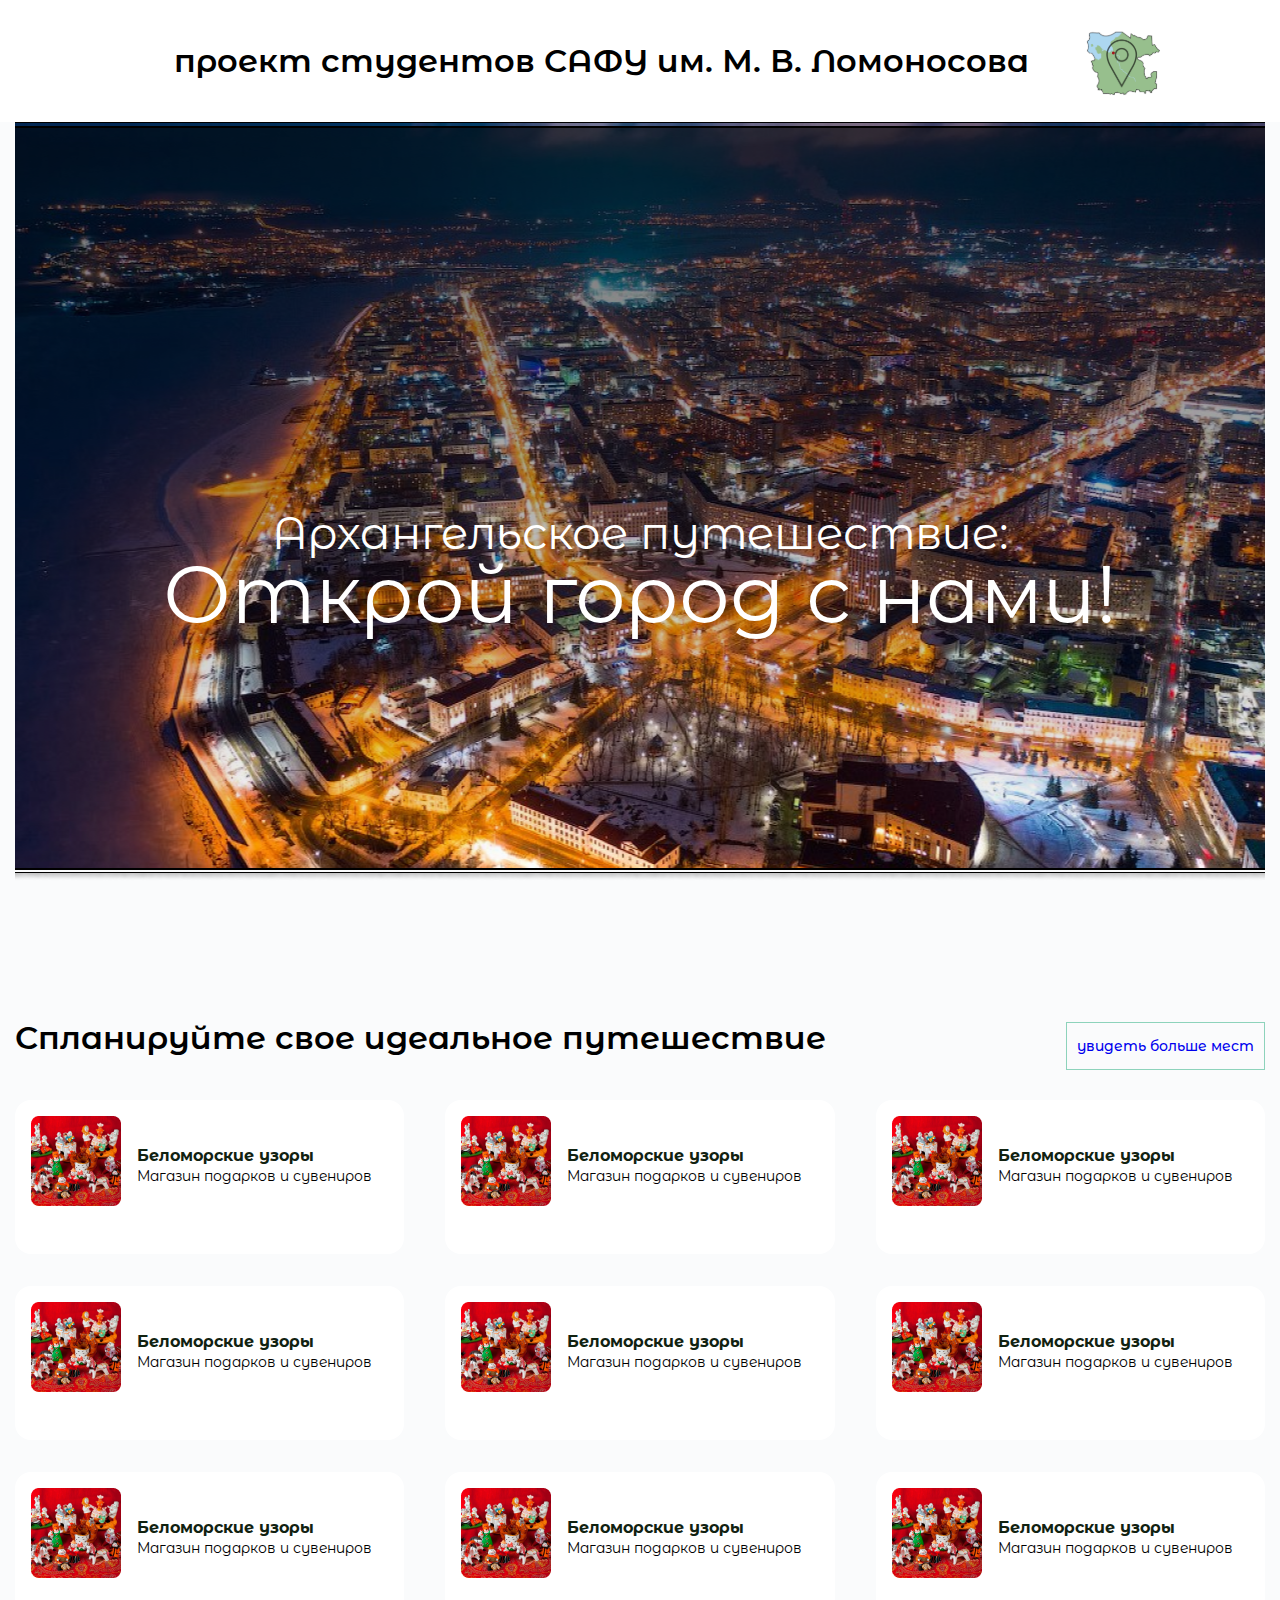
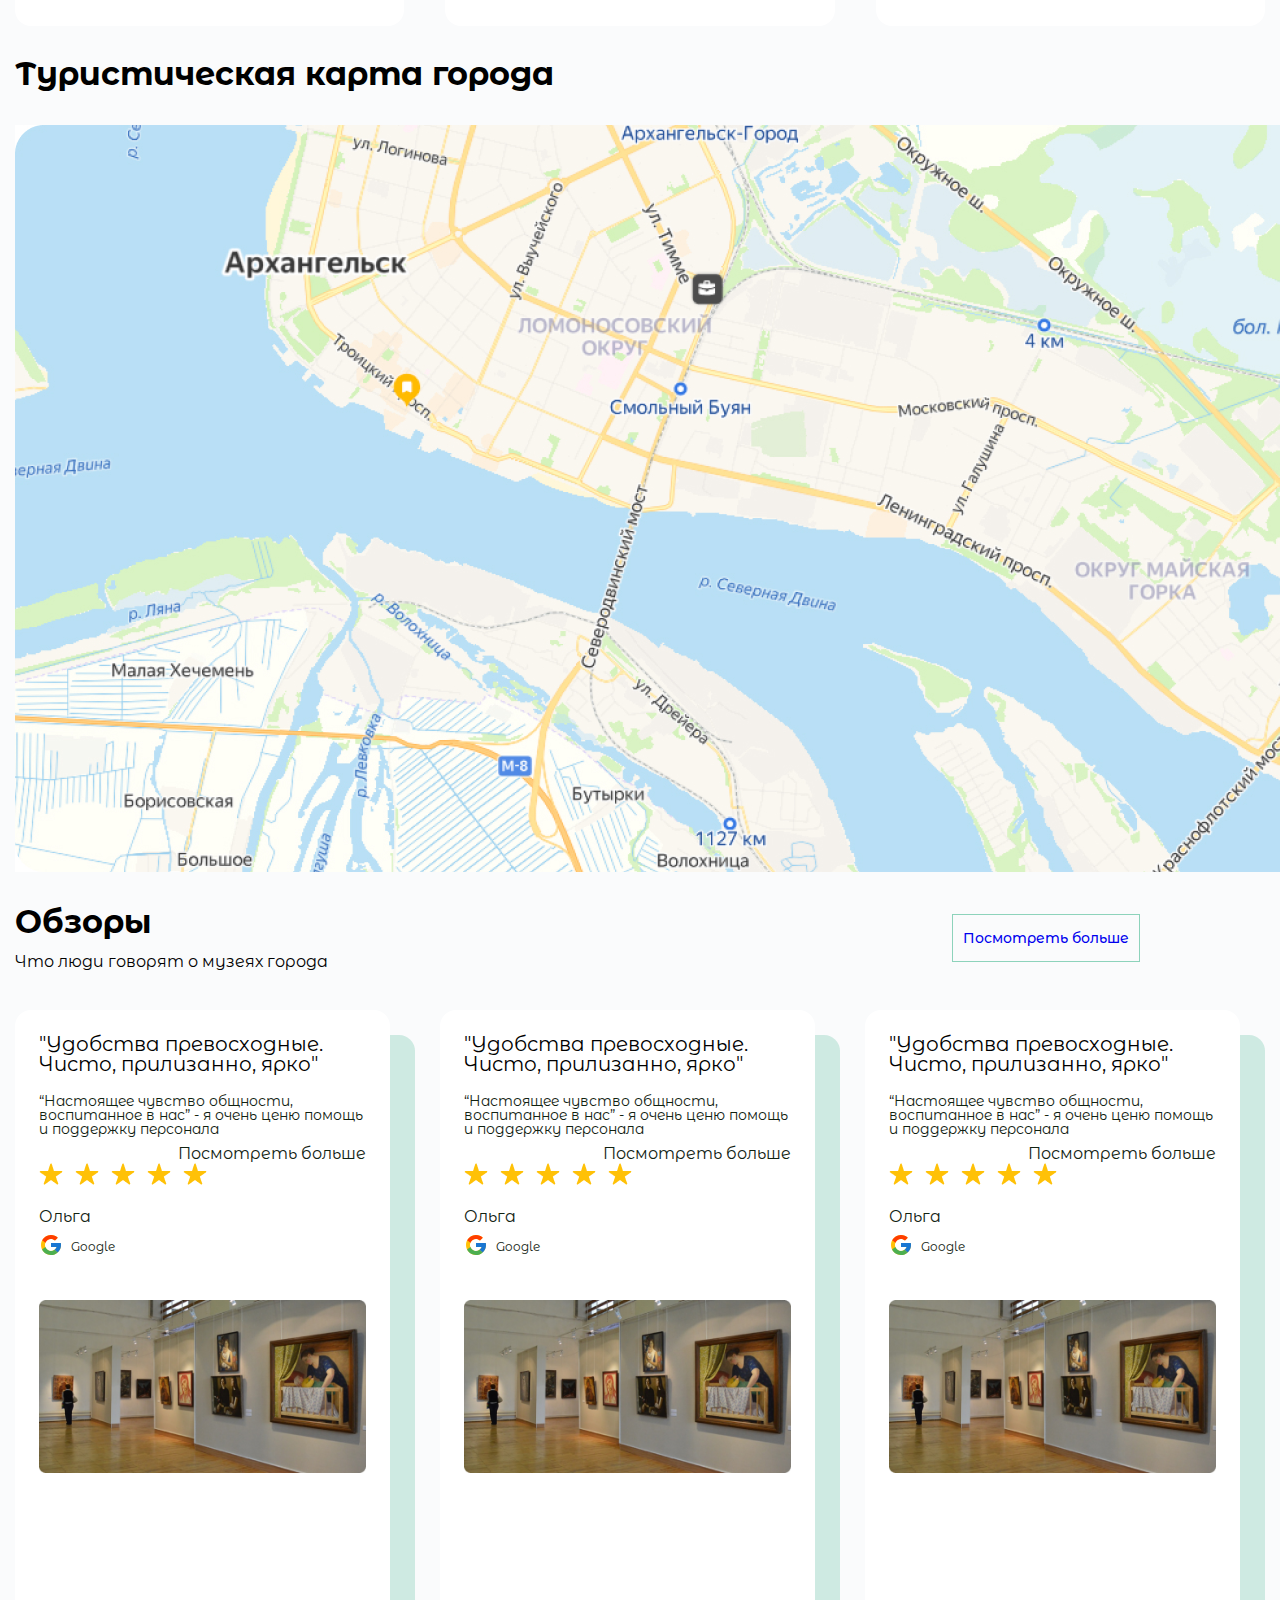
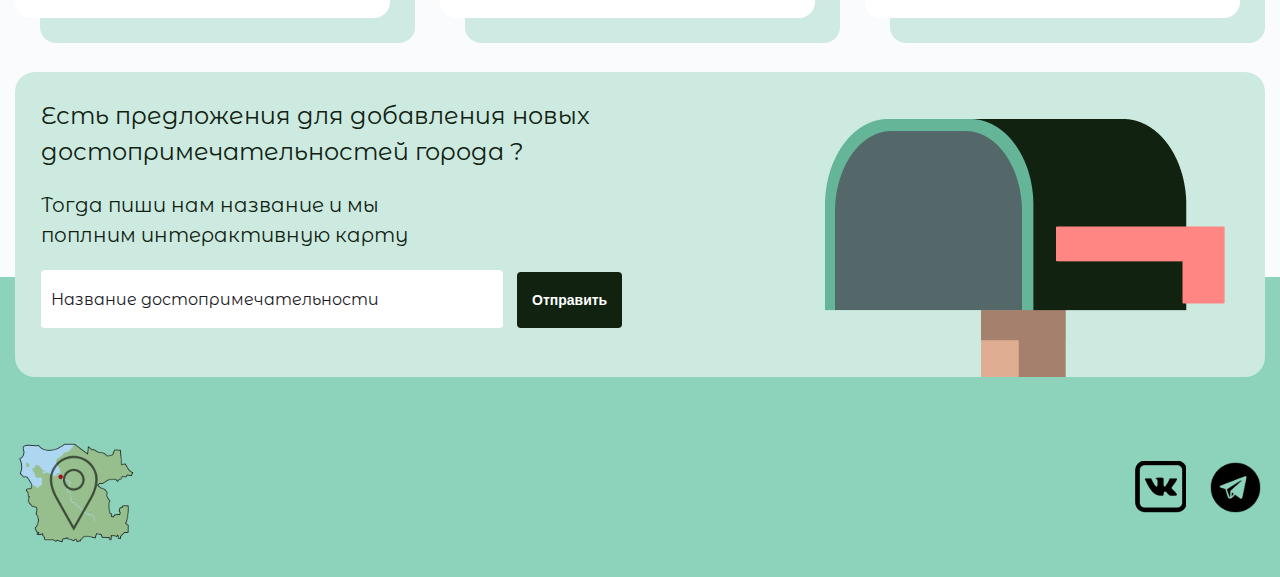
==== commit a2876dc1: "90% index" ====
--- a/static/templates/index.html
+++ b/static/templates/index.html
@@ -318,5 +318,26 @@
             </div>
         </section>
     </main>
+    <footer>
+        <div class="footer-nav">
+            <div class="container">
+                <div class="footer-logos">
+                    <div class="footer-logo">
+                        <a href="#" class="footer-main-logo">
+                            <img src="../../media/лого.svg" alt="лого">
+                        </a>
+                    </div>
+                    <div class="footer-links">
+                        <a href="https://vk.com" class="vk-footer">
+                            <img src="../../media/лого вк.png" alt="лого ВК">
+                        </a>
+                        <a href="https://web.telegram.org/a/" class="tg-footer">
+                            <img src="../../media/лого тг.svg" alt="лого ТГ">
+                        </a>
+                    </div>
+                </div>
+            </div>
+        </div>
+    </footer>
 </body>
 </html>--- a/static/styles/index.css
+++ b/static/styles/index.css
@@ -405,6 +405,67 @@
 	margin-left: 10px;
 }
 
+.main {
+	margin-bottom: 200px;
+}
+
 .form-img img {
 	margin-right: 40px;
-}+}
+
+footer {
+	position: relative;
+	
+}
+
+.footer-nav {
+	background-color: #8DD3BB;
+	height: 300px;
+	position: absolute;
+	bottom: 0;
+	z-index: -1;
+	width: 100%;
+}
+
+.footer-logos {
+	display: flex;
+	margin-top: 150px;
+	flex-direction: row;
+	justify-content: space-between;
+}
+
+.footer-links {
+	display: flex;
+	flex-direction: row;
+	align-items: center;
+	text-align: center;
+}
+
+.vk-footer {
+	margin-right: 20px;
+	transition: 0.5s;
+}
+
+.tg-footer {
+	transition: 0.5s;
+}
+
+.vk-footer img:hover {
+	height: 54px;
+	width: 54px;
+}
+
+.tg-footer img:hover {
+	height: 61px;
+	width: 61px;
+}
+
+.footer-main-logo img {
+	height: 120px;
+	width: 120px;
+}
+
+.footer-main-logo img:hover {
+	height: 122px;
+	width: 122px;
+} 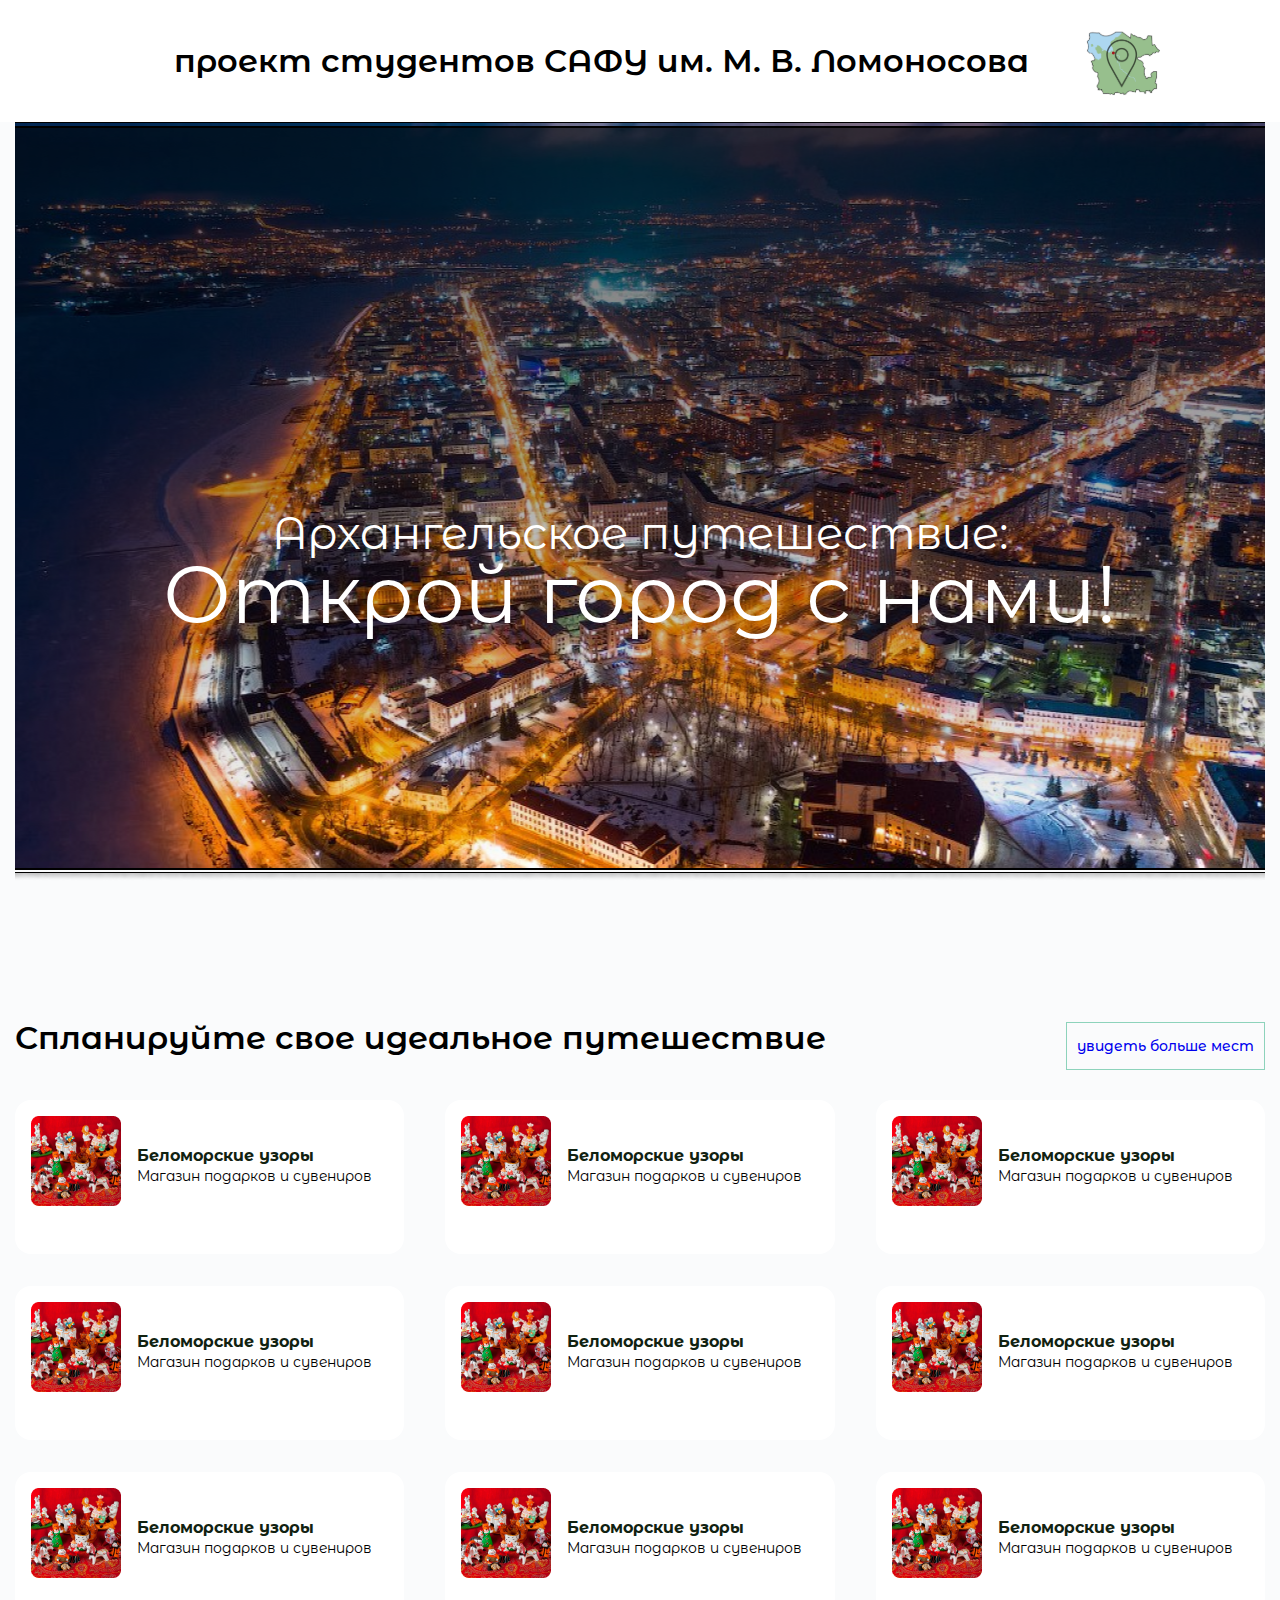
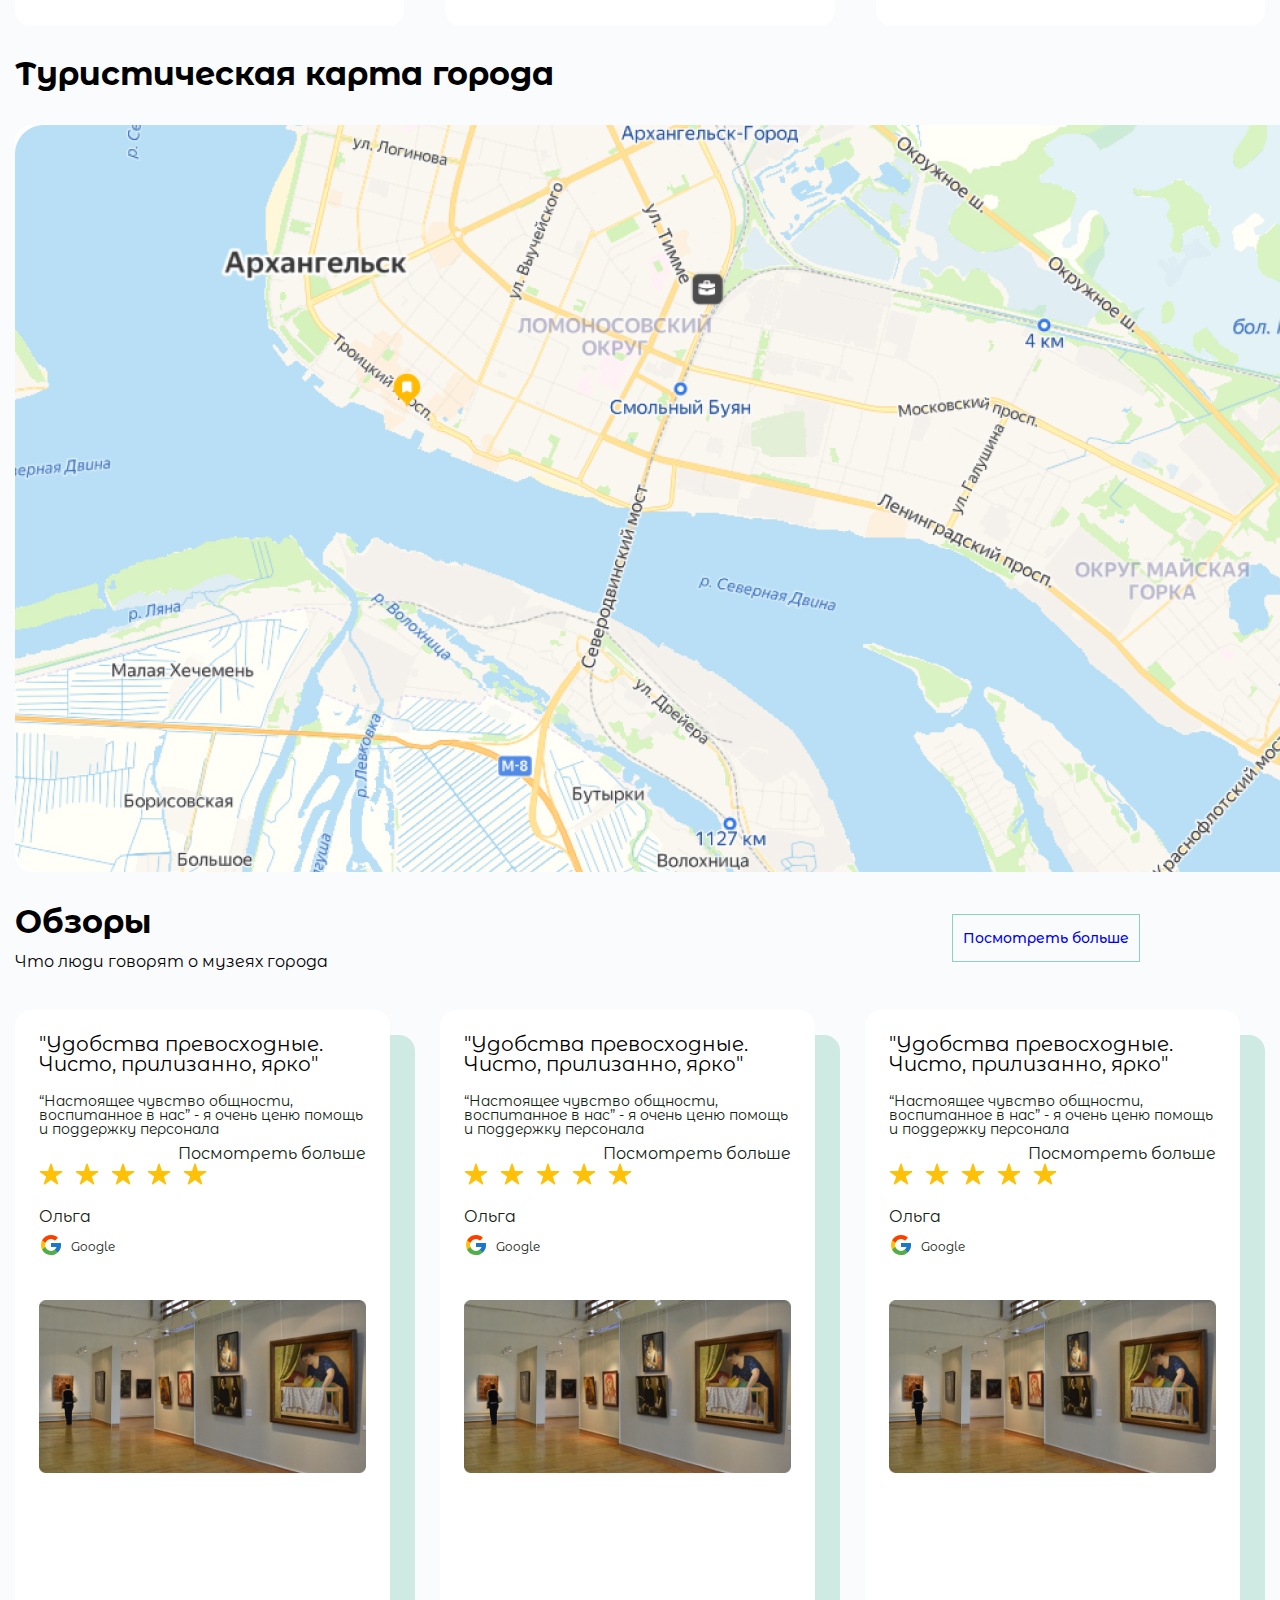
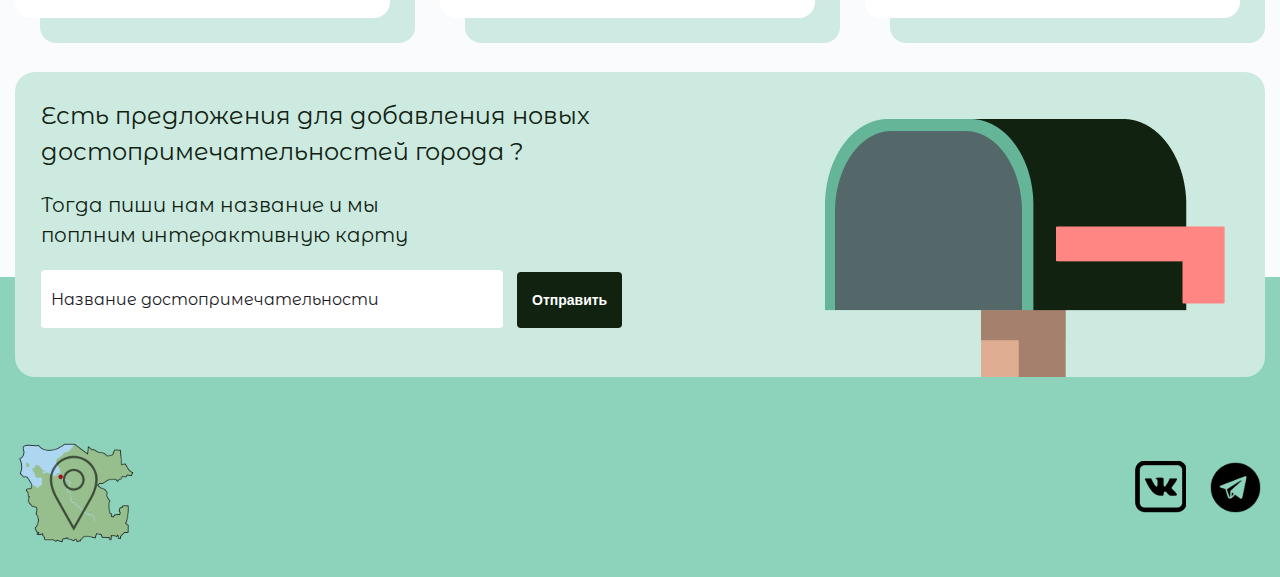
==== commit 391cc1ab: "review 50%" ====
--- a/static/templates/index.html
+++ b/static/templates/index.html
@@ -46,7 +46,7 @@
                 <div class="review-grid">
 
                     <div class="grid-element">
-                        <a href="#" class="grid-el-link"><img src="../../media/беломорские укзоры 1.png" alt="беломорские узоры" class="grid-element-img"></a>
+                        <a href="./review.html" class="grid-el-link"><img src="../../media/беломорские укзоры 1.png" alt="беломорские узоры" class="grid-element-img"></a>
                         <div class="grid-element-text">
                             <h1>Беломорские узоры</h1>
                             <h2>Магазин подарков и сувениров</h2>
@@ -307,8 +307,8 @@
                             поплним интерактивную карту 
                         </h2>
                         <form method="post">
-                            <input type="text" value="Название достопримечательности">
-                            <button id="form-button">Отправить</button>
+                            <input type="text" onfocus="this.value=''" value="Название достопримечательности">
+                            <button id="form-button"><a href="./form.html">Отправить</a></button>
                         </form>
                     </div>
                     <div class="form-img">
--- a/static/styles/index.css
+++ b/static/styles/index.css
@@ -198,9 +198,9 @@
 	margin-bottom: 35px;
 }
 
-.map-mage {
+.map-image {
 	border-radius: 16px;
-	min-height: 100vh;
+	max-height: 100vh;
 }
 
 .google-views {
@@ -405,6 +405,16 @@
 	margin-left: 10px;
 }
 
+#form-button a {
+	color: #fff;
+	text-decoration: none;
+}
+
+#form-button a:visited {
+	color: #fff;
+	text-decoration: none;
+}
+
 .main {
 	margin-bottom: 200px;
 }
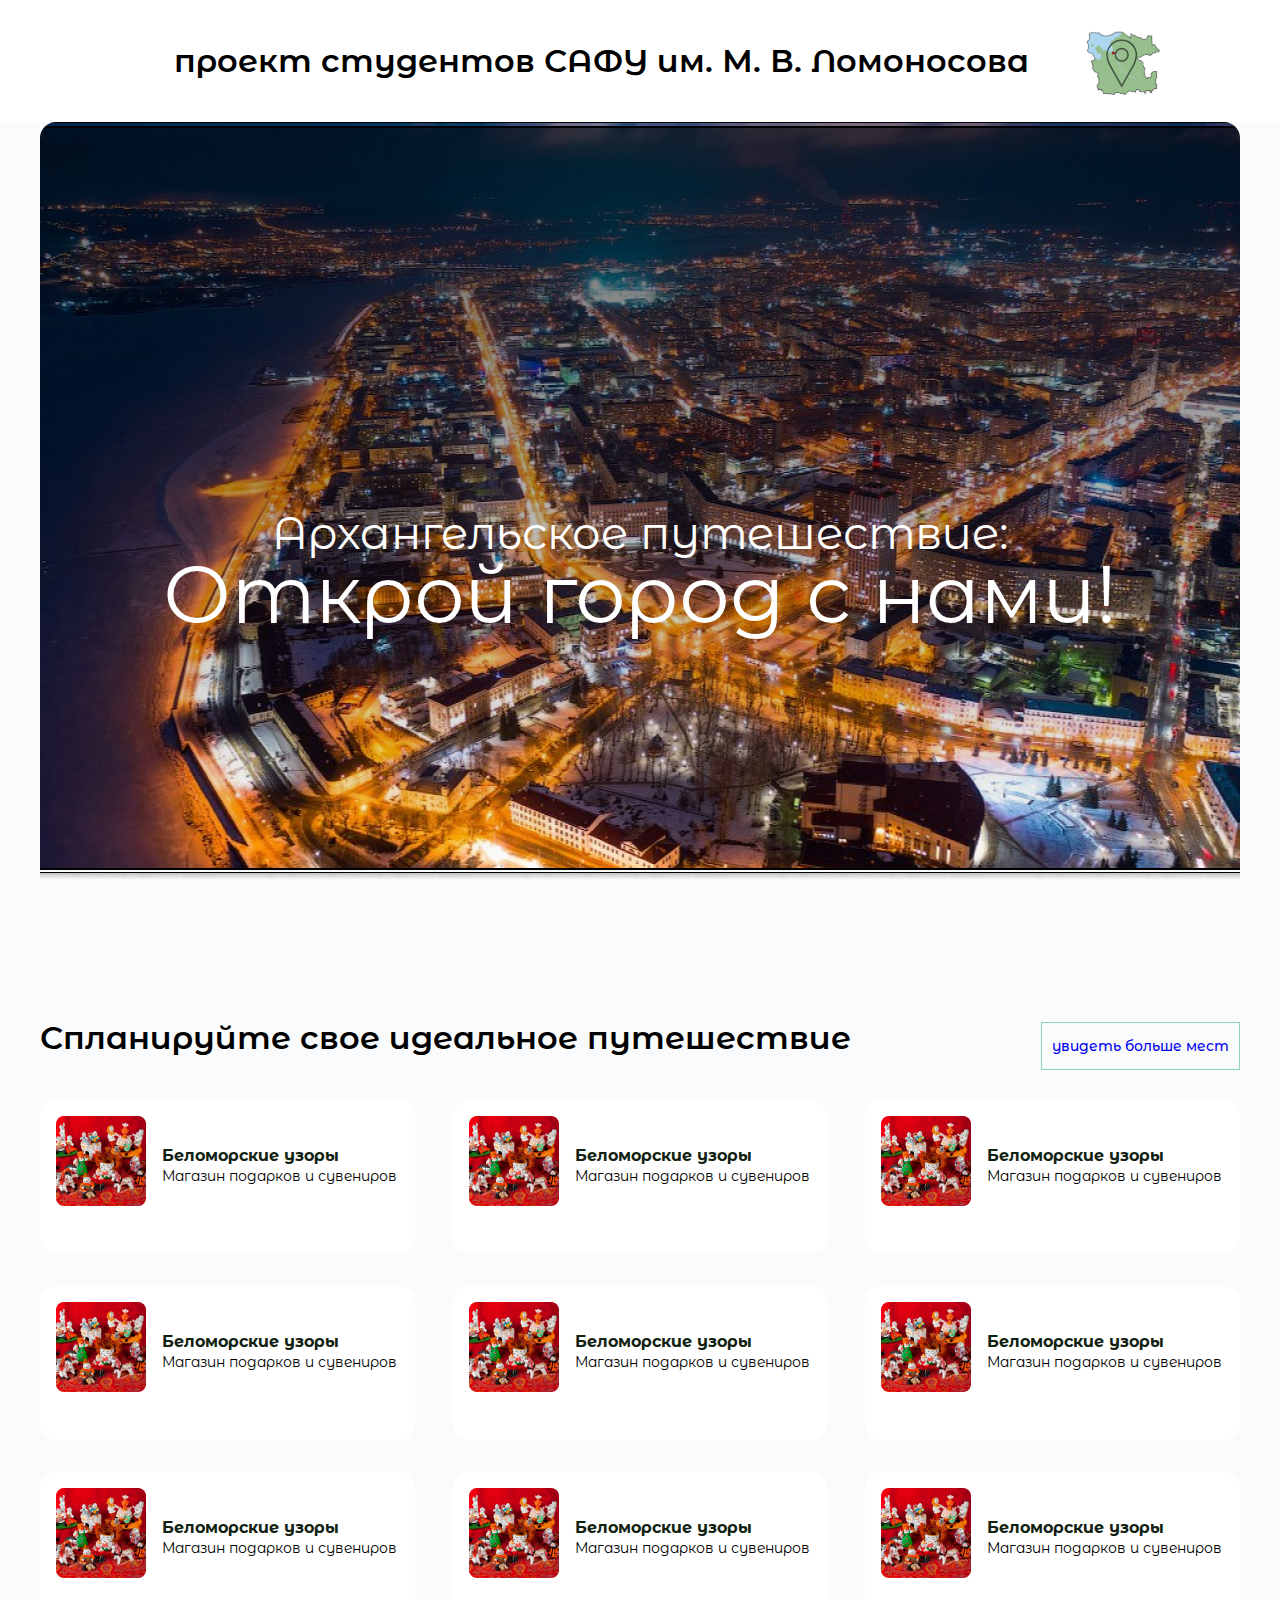
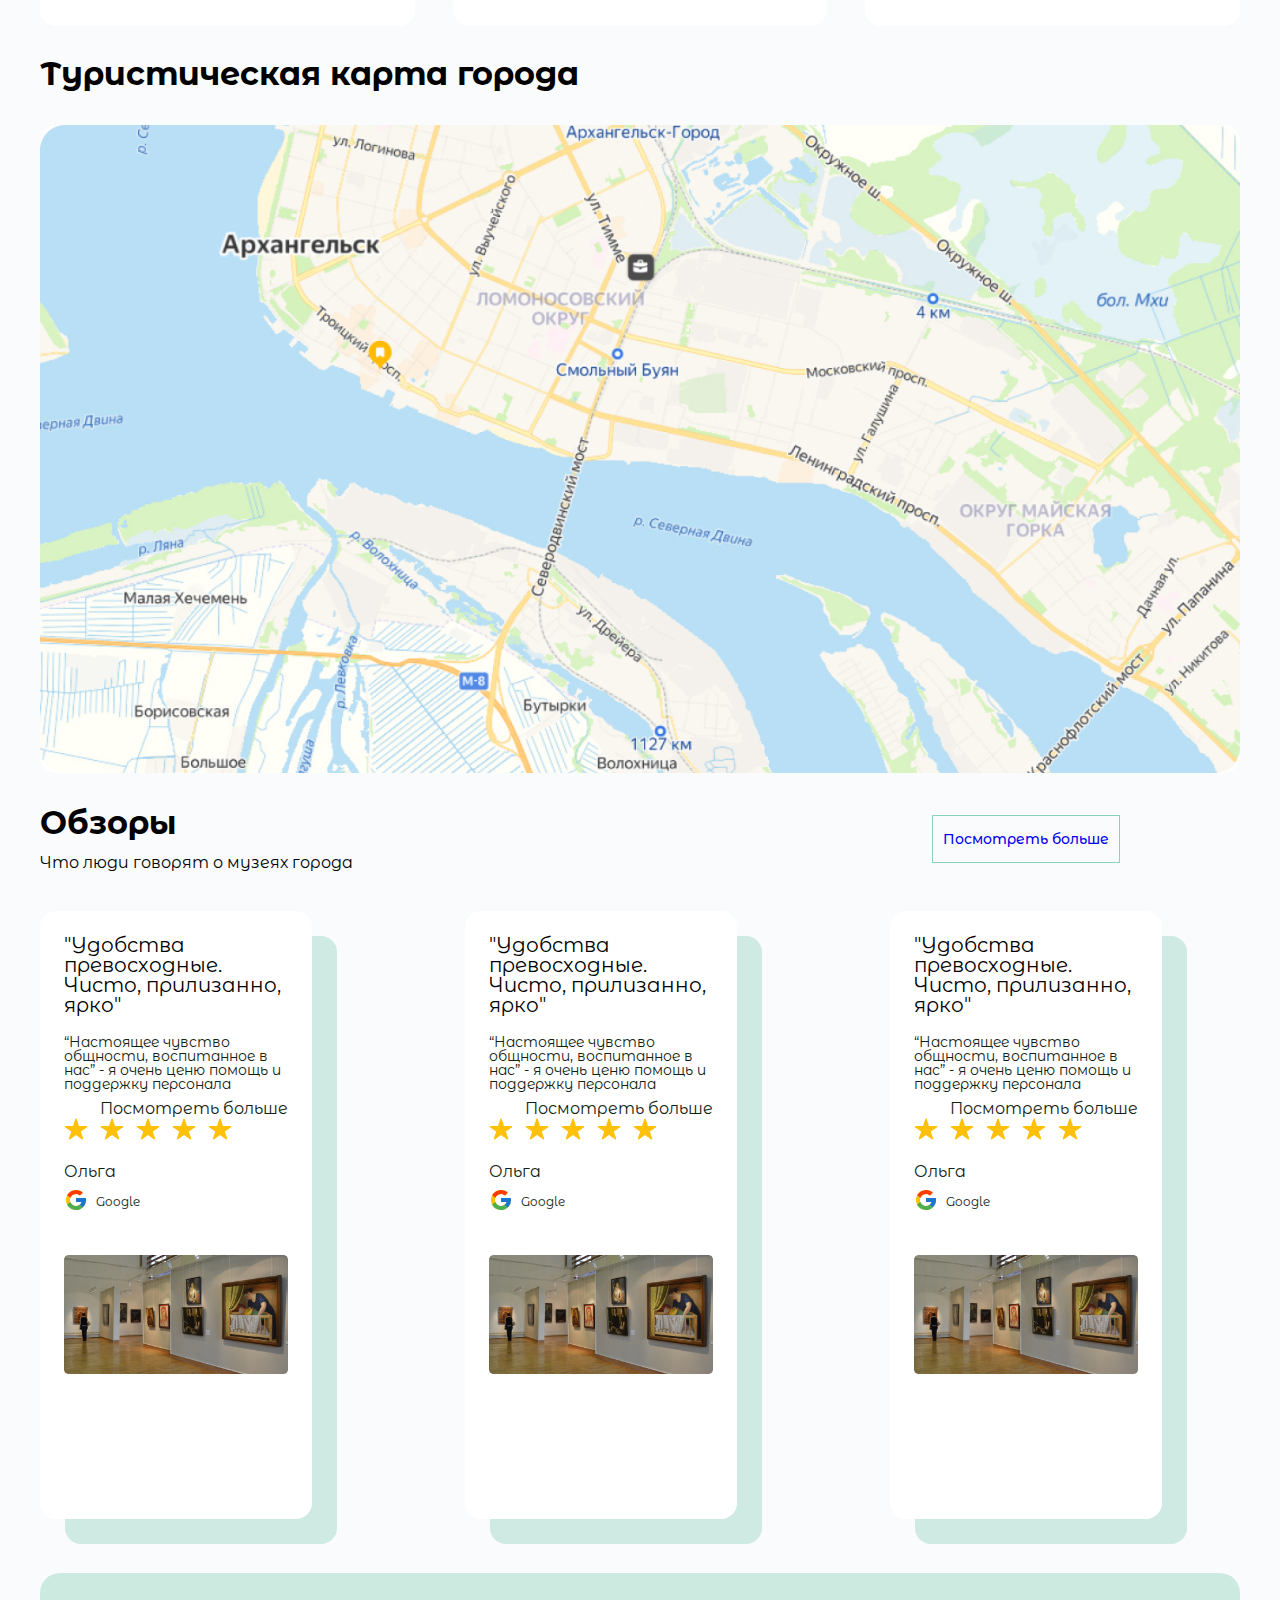
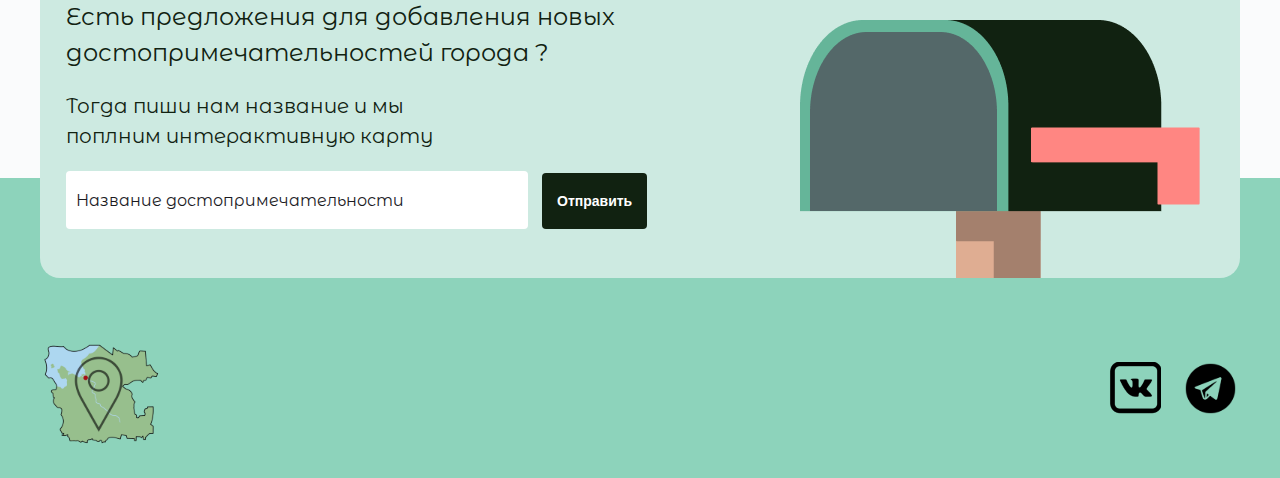
==== commit 72303cfe: "96% index" ====
--- a/static/templates/index.html
+++ b/static/templates/index.html
@@ -40,7 +40,7 @@
                         Спланируйте свое идеальное путешествие
                     </h1>
                     <h2 class="review-more">
-                        <a href="#" class="review-more-link">увидеть больше мест</a>
+                        <a href="#arh-map" class="review-more-link">увидеть больше мест</a>
                     </h2>
                 </div>
                 <div class="review-grid">
@@ -120,7 +120,7 @@
                 </div>
             </div>
         </section>
-        <section class="map">
+        <section class="map" id="arh-map">
             <div class="container">
                 <div class="map-text">
                     <h1 class="map-text-header">Туристическая карта города</h1>
@@ -138,7 +138,7 @@
                         <h2>Что люди говорят о музеях города</h2>
                     </div>
                     <h2 class="review-more">
-                        <a href="#" class="review-more-link">Посмотреть больше</a>
+                        <a href="https://www.google.ru/maps/place/Архангельск,+Архангельская+обл./@64.5611192,40.2256924,10z/data=!3m1!4b1!4m6!3m5!1s0x441833f755c232e1:0x403eec437ac89a31!8m2!3d64.5458549!4d40.5505769!16zL20vMHZndDM?entry=ttu" class="review-more-link">Посмотреть больше</a>
                     </h2>
                 </div>
                 <div class="google-views-marks">
--- a/static/styles/index.css
+++ b/static/styles/index.css
@@ -18,6 +18,10 @@
 	font-size: 100%;
 	font: inherit;
 	vertical-align: baseline;
+}
+
+html {
+	scroll-behavior: smooth;
 }
 /* HTML5 display-role reset for older browsers */
 article, aside, details, figcaption, figure,
@@ -46,436 +50,2683 @@
 	border-spacing: 0;
 }
 
-.header {
-	background-color: #fff;
-	padding: 21px 104px;
+@media screen and (min-width: 1420px){
+	.header {
+		background-color: #fff;
+		padding: 21px 104px;
+	}
+	
+	.container {
+		max-width: 1383px;
+		margin: 0 auto;
+		padding: 0 15px;
+	}
+	
+	.header-title {
+		display: flex;
+		justify-content: space-between;
+		align-items: center;
+	}
+	
+	.header-title-text {
+		cursor: default;
+		justify-content: center;
+		font-weight: 600;
+		font-size: 32px;
+		margin-right: auto;
+		margin-left: auto;
+	}
+	
+	.promo__inner {
+		display: flex;
+		flex-direction: column;
+		background-image: url(../../media/arhangelsk.png);
+		min-height: 100vh;
+		background-repeat: no-repeat;
+		background-position: top;
+		justify-content: center;
+	}
+	
+	.title {
+		color: #fff;
+		font-weight: 400px;
+		font-size: 80px;
+		text-align: center;
+	}
+	
+	.subtitle {
+		color: #fff;
+		font-weight: 400px;
+		font-size: 45px;
+		text-align: center;
+	}
+	
+	.review__title {
+		display: flex;
+		justify-content: space-between;
+		margin-bottom: 30px;
+	}
+	
+	.review-plan {
+		font-size: 32px;
+		font-weight: 600;
+	}
+	
+	.review-more {
+		font-size: 14px;
+		font-weight: 500;
+		padding: 16px 10px;
+		border: 1px solid;
+		border-color: #8dd3bb;
+		transition: 0.3s;
+	
+	}
+	
+	.review-more:hover {
+		font-size: 14px;
+		font-weight: 500;
+		padding: 16px 10px;
+		border: 1px solid;
+		border-color: #8dd3bb;
+		background-color: #8dd3bb;
+	}
+	
+	.review-more-link {
+		text-decoration: none;
+	}
+	
+	.review-more-link:visited {
+		text-decoration: none;
+		color: black;
+	}
+	
+	.review-grid {
+		display: flex;
+		flex-flow: row wrap;
+		justify-content: space-between;
+	}
+	
+	.grid-element {
+		display: flex;
+		flex-direction: row;
+		background-color: #fff;
+		border-radius: 16px;
+		padding: 16px;
+		width: calc(100% / 3.5);
+		height: 122px;
+		margin-bottom: 32px;
+		transition: 0.3s;
+	}
+	
+	.grid-element:hover {
+		display: flex;
+		flex-direction: row;
+		background-color: rgba(174, 226, 209, 0.9);;
+		border-radius: 16px;
+		padding: 16px;
+		width: calc(100% / 3.5);
+		height: 122px;
+		margin-bottom: 32px;
+	}
+	
+	.grid-element-img {
+		width: 90px;
+		height: 90px;
+	}
+	
+	.grid-element-text {
+		margin-top: 32px;
+		margin-bottom: 32px;
+		margin-left: 16px;
+		cursor: default;
+	}
+	
+	.grid-element-text h1 {
+		font-weight: bolder;
+		font-size: 16px;
+		color: #112211;
+		margin-bottom: 5px;
+	}
+	
+	.grid-element-text h2 {
+		font-weight: 400;
+		font-size: 14px;
+	}
+	
+	.map {
+		margin-bottom: 31px;
+	}
+	
+	.map-text-header {
+		font-size: 32px;
+		font-weight: bolder;
+		margin-bottom: 35px;
+	}
+	
+	.map-image {
+		border-radius: 16px;
+		max-height: 100vh;
+	}
+	
+	.google-views {
+		margin-bottom: 54px;
+	}
+	
+	.google-views-headers {
+		width: 90%;
+		display: flex;
+		justify-content: space-between;
+		align-items: center;
+		margin-bottom: 40px;
+	}
+	
+	.google-views-headers-hs h1 {
+		margin-bottom: 16px;
+		font-size: 32px;
+		font-weight: bolder;
+	}
+	
+	.google-views-headers-hs h2 {
+		font-size: 16px;
+		font-weight: 400;
+	}
+	
+	.sq {
+		border-radius: 16px;
+		min-height: 560px;
+		width: calc(100% / 1.3);
+	}
+	
+	.google-views-marks {
+		display: flex;
+		flex-direction: row;
+		justify-content: space-between;
+	}
+	
+	.google-views-marks-element {
+		position: relative;
+	}
+	
+	.google-views-marks-main-element {
+		background-color: #fff;
+		padding: 24px;
+	}
+	
+	.google-views-marks-main-element h1 {
+		font-size: 20px;
+		font-weight: 400;
+		margin-bottom: 20px;
+	}
+	
+	.google-views-marks-background {
+		position: absolute;
+		padding: 24px;
+		background-color: rgba(141, 211, 187, 0.4);
+		top: 25px;
+		left: 25px;
+		z-index: -1;
+	}
+	
+	.show-more-google {
+		margin-bottom: 16px;
+	}
+	
+	.show-more-google span {
+		font-size: 14px;
+		font-weight: 400;
+		line-height: 1.5;
+	}
+	
+	.google-show-more-btn {
+		background: none;
+		color: inherit;
+		border: none;
+		padding: 0;
+		font: inherit;
+		cursor: pointer;
+		outline: inherit;
+		float: right;
+		margin-top: 10px;
+		text-decoration: none;
+		font-size: 16px;
+		font-weight: 400;
+		color: #112211;
+		transition: 0.3s;
+	}
+	
+	.google-show-more-btn:visited {
+		float: right;
+		margin-top: 10px;
+		text-decoration: none;
+		font-size: 16px;
+		font-weight: 400;
+		color: #112211;
+	}
+	
+	.google-show-more-btn:hover {
+		float: right;
+		margin-top: 10px;
+		text-decoration: none;
+		font-size: 17px;
+		font-weight: 400;
+		color: #112211;
+	}
+	
+	.visible-text {
+		font-size: 14px;
+		color: #112211;
+	}
+	
+	.invisible-text {
+		font-size: 14px;
+		color: #112211;
+	}
+	
+	.star-marks {
+		margin-bottom: 20px;
+	}
+	
+	.username {
+		margin-bottom: 40px;
+	}
+	
+	.name {
+		margin-bottom: 8px;
+	}
+	
+	.name span {
+		color: #112211;
+	}
+	
+	.google-logo {
+		display: flex;
+	}
+	
+	.google-logo span {
+		margin: auto 0;
+		margin-left: 8px;
+		font-size: 12px;
+		font-weight: 400;
+		color: #112211;
+	}
+	
+	.object-img img {
+		width: 100%;
+	}
+	
+	.post-form-div {
+		background-color: #CDEAE1;
+		height: 305px;
+		width: 100%;
+		border-radius: 20px;
+		display: flex;
+		flex-direction: row;
+		justify-content: space-between;
+	}
+	
+	.form-main {
+		padding: 26px;
+	}
+	
+	.form-main h1 {
+		width: 590px;
+		color: #112211;
+		font-size: 24px;
+		font-weight: 400;
+		line-height: 1.5;
+		margin-bottom: 20px;
+	}
+	
+	.form-main h2 {
+		width: 370px;
+		color: #112211;
+		font-size: 20px;
+		font-weight: normal;
+		line-height: 1.5;
+		margin-bottom: 20px;
+	}
+	
+	input {
+		border: none;
+		border-radius: 4px;
+		height: 56px;
+		width: 450px;
+		color: #1C1B1F;
+		font-weight: 400;
+		font-size: 16px;
+		padding-left: 10px;
+		font-family: "Montserrat Alternates", sans-serif;
+	}
+	
+	#form-button {
+		height: 56px;
+		border: none;
+		border-radius: 4px;
+		background-color: #112211;
+		color: #fff;
+		font-size: 14px;
+		font-weight: bolder;
+		padding: 0 15px;
+		margin-left: 10px;
+	}
+	
+	#form-button a {
+		color: #fff;
+		text-decoration: none;
+	}
+	
+	#form-button a:visited {
+		color: #fff;
+		text-decoration: none;
+	}
+	
+	.main {
+		margin-bottom: 200px;
+	}
+	
+	.form-img img {
+		margin-right: 40px;
+	}
+	
+	footer {
+		position: relative;
+		
+	}
+	
+	.footer-nav {
+		background-color: #8DD3BB;
+		height: 300px;
+		position: absolute;
+		bottom: 0;
+		z-index: -1;
+		width: 100%;
+	}
+	
+	.footer-logos {
+		display: flex;
+		margin-top: 150px;
+		flex-direction: row;
+		justify-content: space-between;
+	}
+	
+	.footer-links {
+		display: flex;
+		flex-direction: row;
+		align-items: center;
+		text-align: center;
+	}
+	
+	.vk-footer {
+		margin-right: 20px;
+		transition: 0.5s;
+	}
+	
+	.tg-footer {
+		transition: 0.5s;
+	}
+	
+	.vk-footer img:hover {
+		height: 54px;
+		width: 54px;
+	}
+	
+	.tg-footer img:hover {
+		height: 61px;
+		width: 61px;
+	}
+	
+	.footer-main-logo img {
+		height: 120px;
+		width: 120px;
+	}
+	
+	.footer-main-logo img:hover {
+		height: 122px;
+		width: 122px;
+	} 
 }
 
-.container {
-	max-width: 1383px;
-	margin: 0 auto;
-	padding: 0 15px;
+@media (max-width: 1419px){
+
+	body {
+		overflow-x: hidden
+	}
+
+	.header {
+		background-color: #fff;
+		padding: 21px 104px;
+	}
+	
+	.container {
+		max-width: 1200px;
+		margin: 0 auto;
+		padding: 0 15px;
+	}
+	
+	.header-title {
+		display: flex;
+		justify-content: space-between;
+		align-items: center;
+	}
+	
+	.header-title-text {
+		cursor: default;
+		justify-content: center;
+		font-weight: 600;
+		font-size: 32px;
+		margin-right: auto;
+		margin-left: auto;
+	}
+
+	.promo {
+		border-radius: 16px;
+	}
+	
+	.promo__inner {
+		display: flex;
+		flex-direction: column;
+		background-image: url(../../media/arhangelsk.png);
+		min-height: 100vh;
+		max-width: 100%;
+		background-repeat: no-repeat;
+		background-position: top;
+		justify-content: center;
+		border-radius: 16px;
+	}
+	
+	.title {
+		color: #fff;
+		font-weight: 400px;
+		font-size: 80px;
+		text-align: center;
+	}
+	
+	.subtitle {
+		color: #fff;
+		font-weight: 400px;
+		font-size: 45px;
+		text-align: center;
+	}
+	
+	.review__title {
+		display: flex;
+		justify-content: space-between;
+		margin-bottom: 30px;
+	}
+	
+	.review-plan {
+		font-size: 32px;
+		font-weight: 600;
+	}
+	
+	.review-more {
+		font-size: 14px;
+		font-weight: 500;
+		padding: 16px 10px;
+		border: 1px solid;
+		border-color: #8dd3bb;
+		transition: 0.3s;
+	
+	}
+	
+	.review-more:hover {
+		font-size: 14px;
+		font-weight: 500;
+		padding: 16px 10px;
+		border: 1px solid;
+		border-color: #8dd3bb;
+		background-color: #8dd3bb;
+	}
+	
+	.review-more-link {
+		text-decoration: none;
+	}
+	
+	.review-more-link:visited {
+		text-decoration: none;
+		color: black;
+	}
+	
+	.review-grid {
+		display: flex;
+		flex-flow: row wrap;
+		justify-content: space-between;
+	}
+	
+	.grid-element {
+		display: flex;
+		flex-direction: row;
+		background-color: #fff;
+		border-radius: 16px;
+		padding: 16px;
+		width: calc(100% / 3.5);
+		height: 122px;
+		margin-bottom: 32px;
+		transition: 0.3s;
+	}
+	
+	.grid-element:hover {
+		display: flex;
+		flex-direction: row;
+		background-color: rgba(174, 226, 209, 0.9);;
+		border-radius: 16px;
+		padding: 16px;
+		width: calc(100% / 3.5);
+		height: 122px;
+		margin-bottom: 32px;
+	}
+	
+	.grid-element-img {
+		width: 90px;
+		height: 90px;
+	}
+	
+	.grid-element-text {
+		margin-top: 32px;
+		margin-bottom: 32px;
+		margin-left: 16px;
+		cursor: default;
+	}
+	
+	.grid-element-text h1 {
+		font-weight: bolder;
+		font-size: 16px;
+		color: #112211;
+		margin-bottom: 5px;
+	}
+	
+	.grid-element-text h2 {
+		font-weight: 400;
+		font-size: 14px;
+	}
+	
+	.map {
+		margin-bottom: 31px;
+	}
+	
+	.map-text-header {
+		font-size: 32px;
+		font-weight: bolder;
+		margin-bottom: 35px;
+	}
+	
+	.map-image {
+		border-radius: 16px;
+		max-width: 100%;
+	}
+	
+	.google-views {
+		margin-bottom: 54px;
+	}
+	
+	.google-views-headers {
+		width: 90%;
+		display: flex;
+		justify-content: space-between;
+		align-items: center;
+		margin-bottom: 40px;
+	}
+	
+	.google-views-headers-hs h1 {
+		margin-bottom: 16px;
+		font-size: 32px;
+		font-weight: bolder;
+	}
+	
+	.google-views-headers-hs h2 {
+		font-size: 16px;
+		font-weight: 400;
+	}
+	
+	.sq {
+		border-radius: 16px;
+		min-height: 560px;
+		width: calc(100% / 1.9);
+	}
+	
+	.google-views-marks {
+		display: flex;
+		flex-direction: row;
+		justify-content: space-between;
+	}
+	
+	.google-views-marks-element {
+		position: relative;
+	}
+	
+	.google-views-marks-main-element {
+		background-color: #fff;
+		padding: 24px;
+	}
+	
+	.google-views-marks-main-element h1 {
+		font-size: 20px;
+		font-weight: 400;
+		margin-bottom: 20px;
+	}
+	
+	.google-views-marks-background {
+		position: absolute;
+		padding: 24px;
+		background-color: rgba(141, 211, 187, 0.4);
+		top: 25px;
+		left: 25px;
+		z-index: -1;
+	}
+	
+	.show-more-google {
+		margin-bottom: 16px;
+	}
+	
+	.show-more-google span {
+		font-size: 14px;
+		font-weight: 400;
+		line-height: 1.5;
+	}
+	
+	.google-show-more-btn {
+		background: none;
+		color: inherit;
+		border: none;
+		padding: 0;
+		font: inherit;
+		cursor: pointer;
+		outline: inherit;
+		float: right;
+		margin-top: 10px;
+		text-decoration: none;
+		font-size: 16px;
+		font-weight: 400;
+		color: #112211;
+		transition: 0.3s;
+	}
+	
+	.google-show-more-btn:visited {
+		float: right;
+		margin-top: 10px;
+		text-decoration: none;
+		font-size: 16px;
+		font-weight: 400;
+		color: #112211;
+	}
+	
+	.google-show-more-btn:hover {
+		float: right;
+		margin-top: 10px;
+		text-decoration: none;
+		font-size: 17px;
+		font-weight: 400;
+		color: #112211;
+	}
+	
+	.visible-text {
+		font-size: 14px;
+		color: #112211;
+	}
+	
+	.invisible-text {
+		font-size: 14px;
+		color: #112211;
+	}
+	
+	.star-marks {
+		margin-bottom: 20px;
+	}
+	
+	.username {
+		margin-bottom: 40px;
+	}
+	
+	.name {
+		margin-bottom: 8px;
+	}
+	
+	.name span {
+		color: #112211;
+	}
+	
+	.google-logo {
+		display: flex;
+	}
+	
+	.google-logo span {
+		margin: auto 0;
+		margin-left: 8px;
+		font-size: 12px;
+		font-weight: 400;
+		color: #112211;
+	}
+	
+	.object-img img {
+		width: 100%;
+	}
+	
+	.post-form-div {
+		background-color: #CDEAE1;
+		height: 305px;
+		width: 100%;
+		border-radius: 20px;
+		display: flex;
+		flex-direction: row;
+		justify-content: space-between;
+	}
+	
+	.form-main {
+		padding: 26px;
+	}
+	
+	.form-main h1 {
+		width: 590px;
+		color: #112211;
+		font-size: 24px;
+		font-weight: 400;
+		line-height: 1.5;
+		margin-bottom: 20px;
+	}
+	
+	.form-main h2 {
+		width: 370px;
+		color: #112211;
+		font-size: 20px;
+		font-weight: normal;
+		line-height: 1.5;
+		margin-bottom: 20px;
+	}
+	
+	input {
+		border: none;
+		border-radius: 4px;
+		height: 56px;
+		width: 450px;
+		color: #1C1B1F;
+		font-weight: 400;
+		font-size: 16px;
+		padding-left: 10px;
+		font-family: "Montserrat Alternates", sans-serif;
+	}
+	
+	#form-button {
+		height: 56px;
+		border: none;
+		border-radius: 4px;
+		background-color: #112211;
+		color: #fff;
+		font-size: 14px;
+		font-weight: bolder;
+		padding: 0 15px;
+		margin-left: 10px;
+	}
+	
+	#form-button a {
+		color: #fff;
+		text-decoration: none;
+	}
+	
+	#form-button a:visited {
+		color: #fff;
+		text-decoration: none;
+	}
+	
+	.main {
+		margin-bottom: 200px;
+	}
+	
+	.form-img img {
+		margin-right: 40px;
+	}
+	
+	footer {
+		position: relative;
+		
+	}
+	
+	.footer-nav {
+		background-color: #8DD3BB;
+		height: 300px;
+		position: absolute;
+		bottom: 0;
+		z-index: -1;
+		width: 100%;
+	}
+	
+	.footer-logos {
+		display: flex;
+		margin-top: 150px;
+		flex-direction: row;
+		justify-content: space-between;
+	}
+	
+	.footer-links {
+		display: flex;
+		flex-direction: row;
+		align-items: center;
+		text-align: center;
+	}
+	
+	.vk-footer {
+		margin-right: 20px;
+		transition: 0.5s;
+	}
+	
+	.tg-footer {
+		transition: 0.5s;
+	}
+	
+	.vk-footer img:hover {
+		height: 54px;
+		width: 54px;
+	}
+	
+	.tg-footer img:hover {
+		height: 61px;
+		width: 61px;
+	}
+	
+	.footer-main-logo img {
+		height: 120px;
+		width: 120px;
+	}
+	
+	.footer-main-logo img:hover {
+		height: 122px;
+		width: 122px;
+	} 
 }
 
-.header-title {
-	display: flex;
-	justify-content: space-between;
-	align-items: center;
+@media (max-width: 1180px) {
+	body {
+		overflow-x: hidden
+	}
+
+	.header {
+		background-color: #fff;
+		padding: 21px 104px;
+	}
+	
+	.container {
+		max-width: 1200px;
+		margin: 0 auto;
+		padding: 0 15px;
+	}
+	
+	.header-title {
+		display: flex;
+		justify-content: space-between;
+		align-items: center;
+	}
+	
+	.header-title-text {
+		cursor: default;
+		justify-content: center;
+		font-weight: 600;
+		font-size: 32px;
+		margin-right: auto;
+		margin-left: auto;
+	}
+
+	.promo {
+		border-radius: 16px;
+	}
+	
+	.promo__inner {
+		display: flex;
+		flex-direction: column;
+		background-image: url(../../media/arhangelsk.png);
+		min-height: 100vh;
+		max-width: 100%;
+		background-repeat: no-repeat;
+		background-position: top;
+		justify-content: center;
+		border-radius: 16px;
+	}
+	
+	.title {
+		color: #fff;
+		font-weight: 400px;
+		font-size: 80px;
+		text-align: center;
+	}
+	
+	.subtitle {
+		color: #fff;
+		font-weight: 400px;
+		font-size: 45px;
+		text-align: center;
+	}
+	
+	.review__title {
+		display: flex;
+		justify-content: space-between;
+		margin-bottom: 30px;
+	}
+	
+	.review-plan {
+		font-size: 32px;
+		font-weight: 600;
+	}
+	
+	.review-more {
+		font-size: 14px;
+		font-weight: 500;
+		padding: 16px 10px;
+		border: 1px solid;
+		border-color: #8dd3bb;
+		transition: 0.3s;
+	
+	}
+	
+	.review-more:hover {
+		font-size: 14px;
+		font-weight: 500;
+		padding: 16px 10px;
+		border: 1px solid;
+		border-color: #8dd3bb;
+		background-color: #8dd3bb;
+	}
+	
+	.review-more-link {
+		text-decoration: none;
+	}
+	
+	.review-more-link:visited {
+		text-decoration: none;
+		color: black;
+	}
+	
+	.review-grid {
+		display: flex;
+		flex-flow: row wrap;
+		justify-content: space-between;
+	}
+	
+	.grid-element {
+		display: flex;
+		flex-direction: row;
+		background-color: #fff;
+		border-radius: 16px;
+		padding: 16px;
+		width: calc(100% / 3.5);
+		height: 122px;
+		margin-bottom: 32px;
+		transition: 0.3s;
+	}
+	
+	.grid-element:hover {
+		display: flex;
+		flex-direction: row;
+		background-color: rgba(174, 226, 209, 0.9);;
+		border-radius: 16px;
+		padding: 16px;
+		width: calc(100% / 3.5);
+		height: 122px;
+		margin-bottom: 32px;
+	}
+	
+	.grid-element-img {
+		width: 90px;
+		height: 90px;
+	}
+	
+	.grid-element-text {
+		margin-top: 32px;
+		margin-bottom: 32px;
+		margin-left: 16px;
+		cursor: default;
+	}
+	
+	.grid-element-text h1 {
+		font-weight: bolder;
+		font-size: 16px;
+		color: #112211;
+		margin-bottom: 5px;
+	}
+	
+	.grid-element-text h2 {
+		font-weight: 400;
+		font-size: 14px;
+	}
+	
+	.map {
+		margin-bottom: 31px;
+	}
+	
+	.map-text-header {
+		font-size: 32px;
+		font-weight: bolder;
+		margin-bottom: 35px;
+	}
+	
+	.map-image {
+		border-radius: 16px;
+		max-width: 100%;
+	}
+	
+	.google-views {
+		margin-bottom: 54px;
+	}
+	
+	.google-views-headers {
+		width: 90%;
+		display: flex;
+		justify-content: space-between;
+		align-items: center;
+		margin-bottom: 40px;
+	}
+	
+	.google-views-headers-hs h1 {
+		margin-bottom: 16px;
+		font-size: 32px;
+		font-weight: bolder;
+	}
+	
+	.google-views-headers-hs h2 {
+		font-size: 16px;
+		font-weight: 400;
+	}
+	
+	.sq {
+		border-radius: 16px;
+		min-height: 560px;
+		width: calc(100% / 2);
+	}
+	
+	.google-views-marks {
+		display: flex;
+		flex-direction: row;
+		justify-content: space-between;
+	}
+	
+	.google-views-marks-element {
+		position: relative;
+	}
+	
+	.google-views-marks-main-element {
+		background-color: #fff;
+		padding: 24px;
+	}
+	
+	.google-views-marks-main-element h1 {
+		font-size: 20px;
+		font-weight: 400;
+		margin-bottom: 20px;
+	}
+	
+	.google-views-marks-background {
+		position: absolute;
+		padding: 24px;
+		background-color: rgba(141, 211, 187, 0.4);
+		top: 25px;
+		left: 25px;
+		z-index: -1;
+	}
+	
+	.show-more-google {
+		margin-bottom: 16px;
+	}
+	
+	.show-more-google span {
+		font-size: 14px;
+		font-weight: 400;
+		line-height: 1.5;
+	}
+	
+	.google-show-more-btn {
+		background: none;
+		color: inherit;
+		border: none;
+		padding: 0;
+		font: inherit;
+		cursor: pointer;
+		outline: inherit;
+		float: right;
+		margin-top: 10px;
+		text-decoration: none;
+		font-size: 16px;
+		font-weight: 400;
+		color: #112211;
+		transition: 0.3s;
+	}
+	
+	.google-show-more-btn:visited {
+		float: right;
+		margin-top: 10px;
+		text-decoration: none;
+		font-size: 16px;
+		font-weight: 400;
+		color: #112211;
+	}
+	
+	.google-show-more-btn:hover {
+		float: right;
+		margin-top: 10px;
+		text-decoration: none;
+		font-size: 17px;
+		font-weight: 400;
+		color: #112211;
+	}
+	
+	.visible-text {
+		font-size: 14px;
+		color: #112211;
+	}
+	
+	.invisible-text {
+		font-size: 14px;
+		color: #112211;
+	}
+	
+	.star-marks {
+		margin-bottom: 20px;
+	}
+	
+	.username {
+		margin-bottom: 40px;
+	}
+	
+	.name {
+		margin-bottom: 8px;
+	}
+	
+	.name span {
+		color: #112211;
+	}
+	
+	.google-logo {
+		display: flex;
+	}
+	
+	.google-logo span {
+		margin: auto 0;
+		margin-left: 8px;
+		font-size: 12px;
+		font-weight: 400;
+		color: #112211;
+	}
+	
+	.object-img img {
+		width: 100%;
+	}
+	
+	.post-form-div {
+		background-color: #CDEAE1;
+		height: 305px;
+		width: 100%;
+		border-radius: 20px;
+		display: flex;
+		flex-direction: row;
+		justify-content: space-between;
+	}
+	
+	.form-main {
+		padding: 26px;
+	}
+	
+	.form-main h1 {
+		width: 590px;
+		color: #112211;
+		font-size: 24px;
+		font-weight: 400;
+		line-height: 1.5;
+		margin-bottom: 20px;
+	}
+	
+	.form-main h2 {
+		width: 370px;
+		color: #112211;
+		font-size: 20px;
+		font-weight: normal;
+		line-height: 1.5;
+		margin-bottom: 20px;
+	}
+	
+	input {
+		border: none;
+		border-radius: 4px;
+		height: 56px;
+		width: 450px;
+		color: #1C1B1F;
+		font-weight: 400;
+		font-size: 16px;
+		padding-left: 10px;
+		font-family: "Montserrat Alternates", sans-serif;
+	}
+	
+	#form-button {
+		height: 56px;
+		border: none;
+		border-radius: 4px;
+		background-color: #112211;
+		color: #fff;
+		font-size: 14px;
+		font-weight: bolder;
+		padding: 0 15px;
+		margin-left: 10px;
+	}
+	
+	#form-button a {
+		color: #fff;
+		text-decoration: none;
+	}
+	
+	#form-button a:visited {
+		color: #fff;
+		text-decoration: none;
+	}
+	
+	.main {
+		margin-bottom: 200px;
+	}
+	
+	.form-img img {
+		margin-right: 40px;
+		max-width: 100%;
+	}
+	
+	footer {
+		position: relative;
+		
+	}
+	
+	.footer-nav {
+		background-color: #8DD3BB;
+		height: 300px;
+		position: absolute;
+		bottom: 0;
+		z-index: -1;
+		width: 100%;
+	}
+	
+	.footer-logos {
+		display: flex;
+		margin-top: 150px;
+		flex-direction: row;
+		justify-content: space-between;
+	}
+	
+	.footer-links {
+		display: flex;
+		flex-direction: row;
+		align-items: center;
+		text-align: center;
+	}
+	
+	.vk-footer {
+		margin-right: 20px;
+		transition: 0.5s;
+	}
+	
+	.tg-footer {
+		transition: 0.5s;
+	}
+	
+	.vk-footer img:hover {
+		height: 54px;
+		width: 54px;
+	}
+	
+	.tg-footer img:hover {
+		height: 61px;
+		width: 61px;
+	}
+	
+	.footer-main-logo img {
+		height: 120px;
+		width: 120px;
+	}
+	
+	.footer-main-logo img:hover {
+		height: 122px;
+		width: 122px;
+	} 
 }
 
-.header-title-text {
-	cursor: default;
-	justify-content: center;
-	font-weight: 600;
-	font-size: 32px;
-	margin-right: auto;
-	margin-left: auto;
+@media (max-width: 1170px) {
+	body {
+		overflow-x: hidden
+	}
+
+	.header {
+		background-color: #fff;
+		padding: 21px 104px;
+	}
+	
+	.container {
+		max-width: 1200px;
+		margin: 0 auto;
+		padding: 0 15px;
+	}
+	
+	.header-title {
+		display: flex;
+		justify-content: space-between;
+		align-items: center;
+	}
+	
+	.header-title-text {
+		cursor: default;
+		justify-content: center;
+		font-weight: 600;
+		font-size: 32px;
+		margin-right: auto;
+		margin-left: auto;
+	}
+
+	.promo {
+		border-radius: 16px;
+	}
+	
+	.promo__inner {
+		display: flex;
+		flex-direction: column;
+		background-image: url(../../media/arhangelsk.png);
+		min-height: 100vh;
+		max-width: 100%;
+		background-repeat: no-repeat;
+		background-position: top;
+		justify-content: center;
+		border-radius: 16px;
+	}
+	
+	.title {
+		color: #fff;
+		font-weight: 400px;
+		font-size: 80px;
+		text-align: center;
+	}
+	
+	.subtitle {
+		color: #fff;
+		font-weight: 400px;
+		font-size: 45px;
+		text-align: center;
+	}
+	
+	.review__title {
+		display: flex;
+		justify-content: space-between;
+		margin-bottom: 30px;
+	}
+	
+	.review-plan {
+		font-size: 32px;
+		font-weight: 600;
+	}
+	
+	.review-more {
+		font-size: 14px;
+		font-weight: 500;
+		padding: 16px 10px;
+		border: 1px solid;
+		border-color: #8dd3bb;
+		transition: 0.3s;
+	
+	}
+	
+	.review-more:hover {
+		font-size: 14px;
+		font-weight: 500;
+		padding: 16px 10px;
+		border: 1px solid;
+		border-color: #8dd3bb;
+		background-color: #8dd3bb;
+	}
+	
+	.review-more-link {
+		text-decoration: none;
+	}
+	
+	.review-more-link:visited {
+		text-decoration: none;
+		color: black;
+	}
+	
+	.review-grid {
+		display: flex;
+		flex-flow: row wrap;
+		justify-content: space-between;
+	}
+	
+	.grid-element {
+		display: flex;
+		flex-direction: row;
+		background-color: #fff;
+		border-radius: 16px;
+		padding: 16px;
+		width: calc(100% / 3.5);
+		height: 122px;
+		margin-bottom: 32px;
+		transition: 0.3s;
+	}
+	
+	.grid-element:hover {
+		display: flex;
+		flex-direction: row;
+		background-color: rgba(174, 226, 209, 0.9);;
+		border-radius: 16px;
+		padding: 16px;
+		width: calc(100% / 3.5);
+		height: 122px;
+		margin-bottom: 32px;
+	}
+	
+	.grid-element-img {
+		width: 90px;
+		height: 90px;
+	}
+	
+	.grid-element-text {
+		margin-top: 32px;
+		margin-bottom: 32px;
+		margin-left: 16px;
+		cursor: default;
+	}
+	
+	.grid-element-text h1 {
+		font-weight: bolder;
+		font-size: 16px;
+		color: #112211;
+		margin-bottom: 5px;
+	}
+	
+	.grid-element-text h2 {
+		font-weight: 400;
+		font-size: 14px;
+	}
+	
+	.map {
+		margin-bottom: 31px;
+	}
+	
+	.map-text-header {
+		font-size: 32px;
+		font-weight: bolder;
+		margin-bottom: 35px;
+	}
+	
+	.map-image {
+		border-radius: 16px;
+		max-width: 100%;
+	}
+	
+	.google-views {
+		margin-bottom: 54px;
+	}
+	
+	.google-views-headers {
+		width: 90%;
+		display: flex;
+		justify-content: space-between;
+		align-items: center;
+		margin-bottom: 40px;
+	}
+	
+	.google-views-headers-hs h1 {
+		margin-bottom: 16px;
+		font-size: 32px;
+		font-weight: bolder;
+	}
+	
+	.google-views-headers-hs h2 {
+		font-size: 16px;
+		font-weight: 400;
+	}
+	
+	.sq {
+		border-radius: 16px;
+		min-height: 560px;
+		width: calc(100% / 1.4);
+	}
+	
+	.google-views-marks {
+		display: flex;
+		flex-direction: column;
+		justify-content: space-around;
+		max-width: 90%;
+	}
+	
+	.google-views-marks-element {
+		position: relative;
+		margin-bottom: 30px;
+		margin-left: 20%;
+	}
+	
+	.google-views-marks-main-element {
+		background-color: #fff;
+		padding: 24px;
+	}
+	
+	.google-views-marks-main-element h1 {
+		font-size: 20px;
+		font-weight: 400;
+		margin-bottom: 20px;
+	}
+	
+	.google-views-marks-background {
+		position: absolute;
+		padding: 24px;
+		background-color: rgba(141, 211, 187, 0.4);
+		top: 25px;
+		left: 25px;
+		z-index: -1;
+	}
+	
+	.show-more-google {
+		margin-bottom: 16px;
+	}
+	
+	.show-more-google span {
+		font-size: 14px;
+		font-weight: 400;
+		line-height: 1.5;
+	}
+	
+	.google-show-more-btn {
+		background: none;
+		color: inherit;
+		border: none;
+		padding: 0;
+		font: inherit;
+		cursor: pointer;
+		outline: inherit;
+		float: right;
+		margin-top: 10px;
+		text-decoration: none;
+		font-size: 16px;
+		font-weight: 400;
+		color: #112211;
+		transition: 0.3s;
+	}
+	
+	.google-show-more-btn:visited {
+		float: right;
+		margin-top: 10px;
+		text-decoration: none;
+		font-size: 16px;
+		font-weight: 400;
+		color: #112211;
+	}
+	
+	.google-show-more-btn:hover {
+		float: right;
+		margin-top: 10px;
+		text-decoration: none;
+		font-size: 17px;
+		font-weight: 400;
+		color: #112211;
+	}
+	
+	.visible-text {
+		font-size: 14px;
+		color: #112211;
+	}
+	
+	.invisible-text {
+		font-size: 14px;
+		color: #112211;
+	}
+	
+	.star-marks {
+		margin-bottom: 20px;
+	}
+	
+	.username {
+		margin-bottom: 40px;
+	}
+	
+	.name {
+		margin-bottom: 8px;
+	}
+	
+	.name span {
+		color: #112211;
+	}
+	
+	.google-logo {
+		display: flex;
+	}
+	
+	.google-logo span {
+		margin: auto 0;
+		margin-left: 8px;
+		font-size: 12px;
+		font-weight: 400;
+		color: #112211;
+	}
+	
+	.object-img img {
+		width: 100%;
+	}
+	
+	.post-form-div {
+		background-color: #CDEAE1;
+		height: 305px;
+		width: 100%;
+		border-radius: 20px;
+		display: flex;
+		flex-direction: row;
+		justify-content: space-between;
+	}
+	
+	.form-main {
+		padding: 26px;
+	}
+	
+	.form-main h1 {
+		width: 590px;
+		color: #112211;
+		font-size: 24px;
+		font-weight: 400;
+		line-height: 1.5;
+		margin-bottom: 20px;
+	}
+	
+	.form-main h2 {
+		width: 370px;
+		color: #112211;
+		font-size: 20px;
+		font-weight: normal;
+		line-height: 1.5;
+		margin-bottom: 20px;
+	}
+	
+	input {
+		border: none;
+		border-radius: 4px;
+		height: 56px;
+		width: 450px;
+		color: #1C1B1F;
+		font-weight: 400;
+		font-size: 16px;
+		padding-left: 10px;
+		font-family: "Montserrat Alternates", sans-serif;
+	}
+	
+	#form-button {
+		height: 56px;
+		border: none;
+		border-radius: 4px;
+		background-color: #112211;
+		color: #fff;
+		font-size: 14px;
+		font-weight: bolder;
+		padding: 0 15px;
+		margin-left: 10px;
+	}
+	
+	#form-button a {
+		color: #fff;
+		text-decoration: none;
+	}
+	
+	#form-button a:visited {
+		color: #fff;
+		text-decoration: none;
+	}
+	
+	.main {
+		margin-bottom: 200px;
+	}
+	
+	.form-img img {
+		margin-right: 40px;
+		max-width: 100%;
+	}
+	
+	footer {
+		position: relative;
+		
+	}
+	
+	.footer-nav {
+		background-color: #8DD3BB;
+		height: 300px;
+		position: absolute;
+		bottom: 0;
+		z-index: -1;
+		width: 100%;
+	}
+	
+	.footer-logos {
+		display: flex;
+		margin-top: 150px;
+		flex-direction: row;
+		justify-content: space-between;
+	}
+	
+	.footer-links {
+		display: flex;
+		flex-direction: row;
+		align-items: center;
+		text-align: center;
+	}
+	
+	.vk-footer {
+		margin-right: 20px;
+		transition: 0.5s;
+	}
+	
+	.tg-footer {
+		transition: 0.5s;
+	}
+	
+	.vk-footer img:hover {
+		height: 54px;
+		width: 54px;
+	}
+	
+	.tg-footer img:hover {
+		height: 61px;
+		width: 61px;
+	}
+	
+	.footer-main-logo img {
+		height: 120px;
+		width: 120px;
+	}
+	
+	.footer-main-logo img:hover {
+		height: 122px;
+		width: 122px;
+	} 
 }
 
-.promo__inner {
-	display: flex;
-	flex-direction: column;
-	background-image: url(../../media/arhangelsk.png);
-	min-height: 100vh;
-	background-repeat: no-repeat;
-	background-position: top;
-	justify-content: center;
+@media (max-width: 1090px) {
+	body {
+		overflow-x: hidden
+	}
+
+	.header {
+		background-color: #fff;
+		padding: 21px 104px;
+	}
+	
+	.container {
+		max-width: 1200px;
+		margin: 0 auto;
+		padding: 0 15px;
+	}
+	
+	.header-title {
+		display: flex;
+		justify-content: space-between;
+		align-items: center;
+	}
+	
+	.header-title-text {
+		cursor: default;
+		justify-content: center;
+		font-weight: 600;
+		font-size: 32px;
+		margin-right: auto;
+		margin-left: auto;
+	}
+
+	.promo {
+		border-radius: 16px;
+	}
+	
+	.promo__inner {
+		display: flex;
+		flex-direction: column;
+		background-image: url(../../media/arhangelsk.png);
+		min-height: 100vh;
+		max-width: 100%;
+		background-repeat: no-repeat;
+		background-position: top;
+		justify-content: center;
+		border-radius: 16px;
+	}
+	
+	.title {
+		color: #fff;
+		font-weight: 400px;
+		font-size: 80px;
+		text-align: center;
+	}
+	
+	.subtitle {
+		color: #fff;
+		font-weight: 400px;
+		font-size: 45px;
+		text-align: center;
+	}
+	
+	.review__title {
+		display: flex;
+		justify-content: space-between;
+		margin-bottom: 30px;
+	}
+	
+	.review-plan {
+		font-size: 32px;
+		font-weight: 600;
+	}
+	
+	.review-more {
+		font-size: 14px;
+		font-weight: 500;
+		padding: 16px 10px;
+		border: 1px solid;
+		border-color: #8dd3bb;
+		transition: 0.3s;
+	
+	}
+	
+	.review-more:hover {
+		font-size: 14px;
+		font-weight: 500;
+		padding: 16px 10px;
+		border: 1px solid;
+		border-color: #8dd3bb;
+		background-color: #8dd3bb;
+	}
+	
+	.review-more-link {
+		text-decoration: none;
+	}
+	
+	.review-more-link:visited {
+		text-decoration: none;
+		color: black;
+	}
+	
+	.review-grid {
+		display: flex;
+		flex-flow: row wrap;
+		justify-content: space-between;
+	}
+	
+	.grid-element {
+		display: flex;
+		flex-direction: row;
+		background-color: #fff;
+		border-radius: 16px;
+		padding: 16px;
+		width: calc(100% / 3.5);
+		height: 122px;
+		margin-bottom: 32px;
+		transition: 0.3s;
+	}
+	
+	.grid-element:hover {
+		display: flex;
+		flex-direction: row;
+		background-color: rgba(174, 226, 209, 0.9);;
+		border-radius: 16px;
+		padding: 16px;
+		width: calc(100% / 3.5);
+		height: 122px;
+		margin-bottom: 32px;
+	}
+	
+	.grid-element-img {
+		width: 90px;
+		height: 90px;
+	}
+	
+	.grid-element-text {
+		margin-top: 32px;
+		margin-bottom: 32px;
+		margin-left: 16px;
+		cursor: default;
+	}
+	
+	.grid-element-text h1 {
+		font-weight: bolder;
+		font-size: 16px;
+		color: #112211;
+		margin-bottom: 5px;
+	}
+	
+	.grid-element-text h2 {
+		font-weight: 400;
+		font-size: 14px;
+	}
+	
+	.map {
+		margin-bottom: 31px;
+	}
+	
+	.map-text-header {
+		font-size: 32px;
+		font-weight: bolder;
+		margin-bottom: 35px;
+	}
+	
+	.map-image {
+		border-radius: 16px;
+		max-width: 100%;
+	}
+	
+	.google-views {
+		margin-bottom: 54px;
+	}
+	
+	.google-views-headers {
+		width: 90%;
+		display: flex;
+		justify-content: space-between;
+		align-items: center;
+		margin-bottom: 40px;
+	}
+	
+	.google-views-headers-hs h1 {
+		margin-bottom: 16px;
+		font-size: 32px;
+		font-weight: bolder;
+	}
+	
+	.google-views-headers-hs h2 {
+		font-size: 16px;
+		font-weight: 400;
+	}
+	
+	.sq {
+		border-radius: 16px;
+		min-height: 560px;
+		width: calc(100% / 1.4);
+	}
+	
+	.google-views-marks {
+		display: flex;
+		flex-direction: column;
+		justify-content: space-around;
+		max-width: 90%;
+	}
+	
+	.google-views-marks-element {
+		position: relative;
+		margin-bottom: 50px;
+		margin-left: 20%;
+	}
+	
+	.google-views-marks-main-element {
+		background-color: #fff;
+		padding: 24px;
+	}
+	
+	.google-views-marks-main-element h1 {
+		font-size: 20px;
+		font-weight: 400;
+		margin-bottom: 20px;
+	}
+	
+	.google-views-marks-background {
+		position: absolute;
+		padding: 24px;
+		background-color: rgba(141, 211, 187, 0.4);
+		top: 25px;
+		left: 25px;
+		z-index: -1;
+	}
+	
+	.show-more-google {
+		margin-bottom: 16px;
+	}
+	
+	.show-more-google span {
+		font-size: 14px;
+		font-weight: 400;
+		line-height: 1.5;
+	}
+	
+	.google-show-more-btn {
+		background: none;
+		color: inherit;
+		border: none;
+		padding: 0;
+		font: inherit;
+		cursor: pointer;
+		outline: inherit;
+		float: right;
+		margin-top: 10px;
+		text-decoration: none;
+		font-size: 16px;
+		font-weight: 400;
+		color: #112211;
+		transition: 0.3s;
+	}
+	
+	.google-show-more-btn:visited {
+		float: right;
+		margin-top: 10px;
+		text-decoration: none;
+		font-size: 16px;
+		font-weight: 400;
+		color: #112211;
+	}
+	
+	.google-show-more-btn:hover {
+		float: right;
+		margin-top: 10px;
+		text-decoration: none;
+		font-size: 17px;
+		font-weight: 400;
+		color: #112211;
+	}
+	
+	.visible-text {
+		font-size: 14px;
+		color: #112211;
+	}
+	
+	.invisible-text {
+		font-size: 14px;
+		color: #112211;
+	}
+	
+	.star-marks {
+		margin-bottom: 20px;
+	}
+	
+	.username {
+		margin-bottom: 40px;
+	}
+	
+	.name {
+		margin-bottom: 8px;
+	}
+	
+	.name span {
+		color: #112211;
+	}
+	
+	.google-logo {
+		display: flex;
+	}
+	
+	.google-logo span {
+		margin: auto 0;
+		margin-left: 8px;
+		font-size: 12px;
+		font-weight: 400;
+		color: #112211;
+	}
+	
+	.object-img img {
+		width: 100%;
+	}
+	
+	.post-form-div {
+		background-color: #CDEAE1;
+		height: 305px;
+		width: 100%;
+		border-radius: 20px;
+		display: flex;
+		justify-content: center;
+	}
+	
+	.form-main {
+		padding: 26px;
+	}
+	
+	.form-main h1 {
+		width: 590px;
+		color: #112211;
+		font-size: 24px;
+		font-weight: 400;
+		line-height: 1.5;
+		margin-bottom: 20px;
+	}
+	
+	.form-main h2 {
+		width: 370px;
+		color: #112211;
+		font-size: 20px;
+		font-weight: normal;
+		line-height: 1.5;
+		margin-bottom: 20px;
+	}
+	
+	input {
+		border: none;
+		border-radius: 4px;
+		height: 56px;
+		width: 450px;
+		color: #1C1B1F;
+		font-weight: 400;
+		font-size: 16px;
+		padding-left: 10px;
+		font-family: "Montserrat Alternates", sans-serif;
+	}
+	
+	#form-button {
+		height: 56px;
+		border: none;
+		border-radius: 4px;
+		background-color: #112211;
+		color: #fff;
+		font-size: 14px;
+		font-weight: bolder;
+		padding: 0 15px;
+		margin-left: 10px;
+	}
+	
+	#form-button a {
+		color: #fff;
+		text-decoration: none;
+	}
+	
+	#form-button a:visited {
+		color: #fff;
+		text-decoration: none;
+	}
+	
+	.main {
+		margin-bottom: 200px;
+	}
+	
+	.form-img img {
+		display: none;
+		margin-right: 40px;
+		max-width: 100%;
+	}
+	
+	footer {
+		position: relative;
+		
+	}
+	
+	.footer-nav {
+		background-color: #8DD3BB;
+		height: 300px;
+		position: absolute;
+		bottom: 0;
+		z-index: -1;
+		width: 100%;
+	}
+	
+	.footer-logos {
+		display: flex;
+		margin-top: 150px;
+		flex-direction: row;
+		justify-content: space-between;
+	}
+	
+	.footer-links {
+		display: flex;
+		flex-direction: row;
+		align-items: center;
+		text-align: center;
+	}
+	
+	.vk-footer {
+		margin-right: 20px;
+		transition: 0.5s;
+	}
+	
+	.tg-footer {
+		transition: 0.5s;
+	}
+	
+	.vk-footer img:hover {
+		height: 54px;
+		width: 54px;
+	}
+	
+	.tg-footer img:hover {
+		height: 61px;
+		width: 61px;
+	}
+	
+	.footer-main-logo img {
+		height: 120px;
+		width: 120px;
+	}
+	
+	.footer-main-logo img:hover {
+		height: 122px;
+		width: 122px;
+	} 
 }
 
-.title {
-	color: #fff;
-	font-weight: 400px;
-	font-size: 80px;
-	text-align: center;
+@media (max-width: 960px) {
+	body {
+		overflow-x: hidden
+	}
+
+	.header {
+		background-color: #fff;
+		padding: 21px 104px;
+	}
+	
+	.container {
+		max-width: 1200px;
+		margin: 0 auto;
+		padding: 0 15px;
+	}
+	
+	.header-title {
+		display: flex;
+		justify-content: space-between;
+		align-items: center;
+	}
+	
+	.header-title-text {
+		text-align: center;
+		cursor: default;
+		justify-content: center;
+		font-weight: 600;
+		font-size: 32px;
+		margin-right: auto;
+		margin-left: auto;
+	}
+
+	.promo {
+		border-radius: 16px;
+	}
+	
+	.promo__inner {
+		display: flex;
+		flex-direction: column;
+		background-image: url(../../media/arhangelsk.png);
+		min-height: 100vh;
+		max-width: 100%;
+		background-repeat: no-repeat;
+		background-position: top;
+		justify-content: center;
+		border-radius: 16px;
+	}
+	
+	.title {
+		color: #fff;
+		font-weight: 400px;
+		font-size: 80px;
+		text-align: center;
+	}
+	
+	.subtitle {
+		color: #fff;
+		font-weight: 400px;
+		font-size: 45px;
+		text-align: center;
+	}
+	
+	.review__title {
+		display: flex;
+		justify-content: space-between;
+		margin-bottom: 30px;
+	}
+	
+	.review-plan {
+		font-size: 32px;
+		font-weight: 600;
+	}
+	
+	.review-more {
+		font-size: 14px;
+		font-weight: 500;
+		padding: 16px 10px;
+		border: 1px solid;
+		border-color: #8dd3bb;
+		transition: 0.3s;
+		text-align: center;
+	}
+	
+	.review-more:hover {
+		font-size: 14px;
+		font-weight: 500;
+		padding: 16px 10px;
+		border: 1px solid;
+		border-color: #8dd3bb;
+		background-color: #8dd3bb;
+	}
+	
+	.review-more-link {
+		text-decoration: none;
+		text-align: center;
+	}
+	
+	.review-more-link:visited {
+		text-decoration: none;
+		color: black;
+	}
+	
+	.review-grid {
+		display: flex;
+		flex-flow: row wrap;
+		justify-content: space-between;
+	}
+	
+	.grid-element {
+		display: flex;
+		flex-direction: row;
+		background-color: #fff;
+		border-radius: 16px;
+		padding: 16px;
+		width: calc(100% / 3.5);
+		height: 122px;
+		margin-bottom: 32px;
+		transition: 0.3s;
+	}
+	
+	.grid-element:hover {
+		display: flex;
+		flex-direction: row;
+		background-color: rgba(174, 226, 209, 0.9);;
+		border-radius: 16px;
+		padding: 16px;
+		width: calc(100% / 3.5);
+		height: 122px;
+		margin-bottom: 32px;
+	}
+	
+	.grid-element-img {
+		width: 90px;
+		height: 90px;
+	}
+	
+	.grid-element-text {
+		margin-top: 32px;
+		margin-bottom: 32px;
+		margin-left: 16px;
+		cursor: default;
+	}
+	
+	.grid-element-text h1 {
+		font-weight: bolder;
+		font-size: 16px;
+		color: #112211;
+		margin-bottom: 5px;
+	}
+	
+	.grid-element-text h2 {
+		font-weight: 400;
+		font-size: 14px;
+	}
+	
+	.map {
+		margin-bottom: 31px;
+	}
+	
+	.map-text-header {
+		font-size: 32px;
+		font-weight: bolder;
+		margin-bottom: 35px;
+	}
+	
+	.map-image {
+		border-radius: 16px;
+		max-width: 100%;
+	}
+	
+	.google-views {
+		margin-bottom: 54px;
+	}
+	
+	.google-views-headers {
+		width: 90%;
+		display: flex;
+		justify-content: space-between;
+		align-items: center;
+		margin-bottom: 40px;
+	}
+	
+	.google-views-headers-hs h1 {
+		margin-bottom: 16px;
+		font-size: 32px;
+		font-weight: bolder;
+	}
+	
+	.google-views-headers-hs h2 {
+		font-size: 16px;
+		font-weight: 400;
+	}
+
+	.sq {
+		border-radius: 16px;
+		min-height: 560px;
+		width: calc(100% / 1.4);
+	}
+	
+	.google-views-marks {
+		display: flex;
+		flex-direction: column;
+		justify-content: space-around;
+		max-width: 90%;
+	}
+	
+	.google-views-marks-element {
+		position: relative;
+		margin-bottom: 50px;
+		margin-left: 20%;
+	}
+	
+	.google-views-marks-main-element {
+		background-color: #fff;
+		padding: 24px;
+	}
+	
+	.google-views-marks-main-element h1 {
+		font-size: 20px;
+		font-weight: 400;
+		margin-bottom: 20px;
+	}
+	
+	.google-views-marks-background {
+		position: absolute;
+		padding: 24px;
+		background-color: rgba(141, 211, 187, 0.4);
+		top: 25px;
+		left: 25px;
+		z-index: -1;
+	}
+	
+	.show-more-google {
+		margin-bottom: 16px;
+	}
+	
+	.show-more-google span {
+		font-size: 14px;
+		font-weight: 400;
+		line-height: 1.5;
+	}
+	
+	.google-show-more-btn {
+		background: none;
+		color: inherit;
+		border: none;
+		padding: 0;
+		font: inherit;
+		cursor: pointer;
+		outline: inherit;
+		float: right;
+		margin-top: 10px;
+		text-decoration: none;
+		font-size: 16px;
+		font-weight: 400;
+		color: #112211;
+		transition: 0.3s;
+	}
+	
+	.google-show-more-btn:visited {
+		float: right;
+		margin-top: 10px;
+		text-decoration: none;
+		font-size: 16px;
+		font-weight: 400;
+		color: #112211;
+	}
+	
+	.google-show-more-btn:hover {
+		float: right;
+		margin-top: 10px;
+		text-decoration: none;
+		font-size: 17px;
+		font-weight: 400;
+		color: #112211;
+	}
+	
+	.visible-text {
+		font-size: 14px;
+		color: #112211;
+	}
+	
+	.invisible-text {
+		font-size: 14px;
+		color: #112211;
+	}
+	
+	.star-marks {
+		margin-bottom: 20px;
+	}
+	
+	.username {
+		margin-bottom: 40px;
+	}
+	
+	.name {
+		margin-bottom: 8px;
+	}
+	
+	.name span {
+		color: #112211;
+	}
+	
+	.google-logo {
+		display: flex;
+	}
+	
+	.google-logo span {
+		margin: auto 0;
+		margin-left: 8px;
+		font-size: 12px;
+		font-weight: 400;
+		color: #112211;
+	}
+	
+	.object-img img {
+		width: 100%;
+	}
+	
+	.post-form-div {
+		background-color: #CDEAE1;
+		height: 305px;
+		width: 100%;
+		border-radius: 20px;
+		display: flex;
+		flex-direction: row;
+		justify-content: space-between;
+	}
+	
+	.form-main {
+		padding: 26px;
+	}
+	
+	.form-main h1 {
+		width: 590px;
+		color: #112211;
+		font-size: 24px;
+		font-weight: 400;
+		line-height: 1.5;
+		margin-bottom: 20px;
+	}
+	
+	.form-main h2 {
+		width: 370px;
+		color: #112211;
+		font-size: 20px;
+		font-weight: normal;
+		line-height: 1.5;
+		margin-bottom: 20px;
+	}
+	
+	input {
+		border: none;
+		border-radius: 4px;
+		height: 56px;
+		width: 450px;
+		color: #1C1B1F;
+		font-weight: 400;
+		font-size: 16px;
+		padding-left: 10px;
+		font-family: "Montserrat Alternates", sans-serif;
+	}
+	
+	#form-button {
+		height: 56px;
+		border: none;
+		border-radius: 4px;
+		background-color: #112211;
+		color: #fff;
+		font-size: 14px;
+		font-weight: bolder;
+		padding: 0 15px;
+		margin-left: 10px;
+	}
+	
+	#form-button a {
+		color: #fff;
+		text-decoration: none;
+	}
+	
+	#form-button a:visited {
+		color: #fff;
+		text-decoration: none;
+	}
+	
+	.main {
+		margin-bottom: 200px;
+	}
+	
+	.form-img img {
+		margin-right: 40px;
+	}
+	
+	footer {
+		position: relative;
+		
+	}
+	
+	.footer-nav {
+		background-color: #8DD3BB;
+		height: 300px;
+		position: absolute;
+		bottom: 0;
+		z-index: -1;
+		width: 100%;
+	}
+	
+	.footer-logos {
+		display: flex;
+		margin-top: 150px;
+		flex-direction: row;
+		justify-content: space-between;
+	}
+	
+	.footer-links {
+		display: flex;
+		flex-direction: row;
+		align-items: center;
+		text-align: center;
+	}
+	
+	.vk-footer {
+		margin-right: 20px;
+		transition: 0.5s;
+	}
+	
+	.tg-footer {
+		transition: 0.5s;
+	}
+	
+	.vk-footer img:hover {
+		height: 54px;
+		width: 54px;
+	}
+	
+	.tg-footer img:hover {
+		height: 61px;
+		width: 61px;
+	}
+	
+	.footer-main-logo img {
+		height: 120px;
+		width: 120px;
+	}
+	
+	.footer-main-logo img:hover {
+		height: 122px;
+		width: 122px;
+	} 
 }
-
-.subtitle {
-	color: #fff;
-	font-weight: 400px;
-	font-size: 45px;
-	text-align: center;
-}
-
-.review__title {
-	display: flex;
-	justify-content: space-between;
-	margin-bottom: 30px;
-}
-
-.review-plan {
-	font-size: 32px;
-	font-weight: 600;
-}
-
-.review-more {
-	font-size: 14px;
-	font-weight: 500;
-	padding: 16px 10px;
-	border: 1px solid;
-	border-color: #8dd3bb;
-	transition: 0.3s;
-
-}
-
-.review-more:hover {
-	font-size: 14px;
-	font-weight: 500;
-	padding: 16px 10px;
-	border: 1px solid;
-	border-color: #8dd3bb;
-	background-color: #8dd3bb;
-}
-
-.review-more-link {
-	text-decoration: none;
-}
-
-.review-more-link:visited {
-	text-decoration: none;
-	color: black;
-}
-
-.review-grid {
-	display: flex;
-	flex-flow: row wrap;
-	justify-content: space-between;
-}
-
-.grid-element {
-	display: flex;
-	flex-direction: row;
-	background-color: #fff;
-	border-radius: 16px;
-	padding: 16px;
-	width: calc(100% / 3.5);
-	height: 122px;
-	margin-bottom: 32px;
-	transition: 0.3s;
-}
-
-.grid-element:hover {
-	display: flex;
-	flex-direction: row;
-	background-color: rgba(174, 226, 209, 0.9);;
-	border-radius: 16px;
-	padding: 16px;
-	width: calc(100% / 3.5);
-	height: 122px;
-	margin-bottom: 32px;
-}
-
-.grid-element-img {
-	width: 90px;
-	height: 90px;
-}
-
-.grid-element-text {
-	margin-top: 32px;
-	margin-bottom: 32px;
-	margin-left: 16px;
-	cursor: default;
-}
-
-.grid-element-text h1 {
-	font-weight: bolder;
-	font-size: 16px;
-	color: #112211;
-	margin-bottom: 5px;
-}
-
-.grid-element-text h2 {
-	font-weight: 400;
-	font-size: 14px;
-}
-
-.map {
-	margin-bottom: 31px;
-}
-
-.map-text-header {
-	font-size: 32px;
-	font-weight: bolder;
-	margin-bottom: 35px;
-}
-
-.map-image {
-	border-radius: 16px;
-	max-height: 100vh;
-}
-
-.google-views {
-	margin-bottom: 54px;
-}
-
-.google-views-headers {
-	width: 90%;
-	display: flex;
-	justify-content: space-between;
-	align-items: center;
-	margin-bottom: 40px;
-}
-
-.google-views-headers-hs h1 {
-	margin-bottom: 16px;
-	font-size: 32px;
-	font-weight: bolder;
-}
-
-.google-views-headers-hs h2 {
-	font-size: 16px;
-	font-weight: 400;
-}
-
-.sq {
-	border-radius: 16px;
-	min-height: 560px;
-	width: calc(100% / 1.3);
-}
-
-.google-views-marks {
-	display: flex;
-	flex-direction: row;
-	justify-content: space-between;
-}
-
-.google-views-marks-element {
-	position: relative;
-}
-
-.google-views-marks-main-element {
-	background-color: #fff;
-	padding: 24px;
-}
-
-.google-views-marks-main-element h1 {
-	font-size: 20px;
-	font-weight: 400;
-	margin-bottom: 20px;
-}
-
-.google-views-marks-background {
-	position: absolute;
-	padding: 24px;
-	background-color: rgba(141, 211, 187, 0.4);
-	top: 25px;
-	left: 25px;
-	z-index: -1;
-}
-
-.show-more-google {
-	margin-bottom: 16px;
-}
-
-.show-more-google span {
-	font-size: 14px;
-	font-weight: 400;
-	line-height: 1.5;
-}
-
-.google-show-more-btn {
-	background: none;
-	color: inherit;
-	border: none;
-	padding: 0;
-	font: inherit;
-	cursor: pointer;
-	outline: inherit;
-	float: right;
-    margin-top: 10px;
-	text-decoration: none;
-	font-size: 16px;
-	font-weight: 400;
-	color: #112211;
-	transition: 0.3s;
-}
-
-.google-show-more-btn:visited {
-	float: right;
-    margin-top: 10px;
-	text-decoration: none;
-	font-size: 16px;
-	font-weight: 400;
-	color: #112211;
-}
-
-.google-show-more-btn:hover {
-	float: right;
-    margin-top: 10px;
-	text-decoration: none;
-	font-size: 17px;
-	font-weight: 400;
-	color: #112211;
-}
-
-.visible-text {
-	font-size: 14px;
-	color: #112211;
-}
-
-.invisible-text {
-	font-size: 14px;
-	color: #112211;
-}
-
-.star-marks {
-	margin-bottom: 20px;
-}
-
-.username {
-	margin-bottom: 40px;
-}
-
-.name {
-	margin-bottom: 8px;
-}
-
-.name span {
-	color: #112211;
-}
-
-.google-logo {
-	display: flex;
-}
-
-.google-logo span {
-	margin: auto 0;
-	margin-left: 8px;
-	font-size: 12px;
-	font-weight: 400;
-	color: #112211;
-}
-
-.object-img img {
-	width: 100%;
-}
-
-.post-form-div {
-	background-color: #CDEAE1;
-	height: 305px;
-	width: 100%;
-	border-radius: 20px;
-	display: flex;
-	flex-direction: row;
-	justify-content: space-between;
-}
-
-.form-main {
-	padding: 26px;
-}
-
-.form-main h1 {
-	width: 590px;
-	color: #112211;
-	font-size: 24px;
-	font-weight: 400;
-	line-height: 1.5;
-	margin-bottom: 20px;
-}
-
-.form-main h2 {
-	width: 370px;
-	color: #112211;
-	font-size: 20px;
-	font-weight: normal;
-	line-height: 1.5;
-	margin-bottom: 20px;
-}
-
-input {
-	border: none;
-	border-radius: 4px;
-	height: 56px;
-	width: 450px;
-	color: #1C1B1F;
-	font-weight: 400;
-	font-size: 16px;
-	padding-left: 10px;
-	font-family: "Montserrat Alternates", sans-serif;
-}
-
-#form-button {
-	height: 56px;
-	border: none;
-	border-radius: 4px;
-	background-color: #112211;
-	color: #fff;
-	font-size: 14px;
-	font-weight: bolder;
-	padding: 0 15px;
-	margin-left: 10px;
-}
-
-#form-button a {
-	color: #fff;
-	text-decoration: none;
-}
-
-#form-button a:visited {
-	color: #fff;
-	text-decoration: none;
-}
-
-.main {
-	margin-bottom: 200px;
-}
-
-.form-img img {
-	margin-right: 40px;
-}
-
-footer {
-	position: relative;
-	
-}
-
-.footer-nav {
-	background-color: #8DD3BB;
-	height: 300px;
-	position: absolute;
-	bottom: 0;
-	z-index: -1;
-	width: 100%;
-}
-
-.footer-logos {
-	display: flex;
-	margin-top: 150px;
-	flex-direction: row;
-	justify-content: space-between;
-}
-
-.footer-links {
-	display: flex;
-	flex-direction: row;
-	align-items: center;
-	text-align: center;
-}
-
-.vk-footer {
-	margin-right: 20px;
-	transition: 0.5s;
-}
-
-.tg-footer {
-	transition: 0.5s;
-}
-
-.vk-footer img:hover {
-	height: 54px;
-	width: 54px;
-}
-
-.tg-footer img:hover {
-	height: 61px;
-	width: 61px;
-}
-
-.footer-main-logo img {
-	height: 120px;
-	width: 120px;
-}
-
-.footer-main-logo img:hover {
-	height: 122px;
-	width: 122px;
-} 